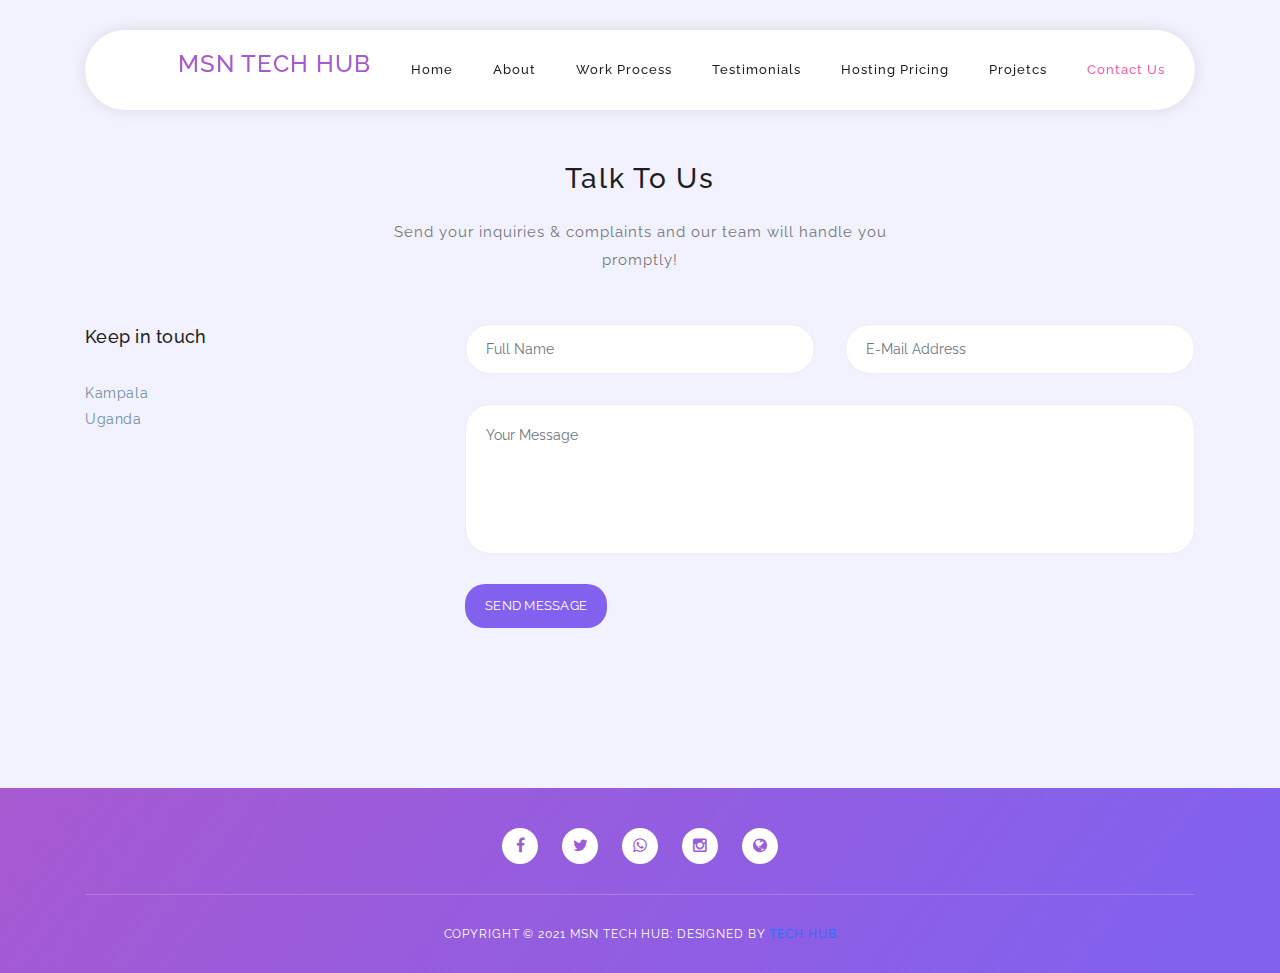
==== index.html @ 66cd4508 "Add files via upload" ====
<!DOCTYPE html>
<html lang="en">

  <head>
    <meta charset="utf-8">
    <meta name="viewport" content="width=device-width, initial-scale=1, shrink-to-fit=no">
    <meta name="description" content="">
    <meta name="author" content="">
    <link href="https://fonts.googleapis.com/css?family=Raleway:100,300,400,500,700,900" rel="stylesheet">

    <title>Contact MSN Tech Hub</title>

    <!-- Additional CSS Files -->
    <link rel="stylesheet" type="text/css" href="assets/css/bootstrap.min.css">
    <link rel="stylesheet" type="text/css" href="assets/css/font-awesome.css">
    <link rel="stylesheet" href="assets/css/templatemo-softy-pinko.css">
    <link rel="stylesheet" href="assets/css/main.css">

    </head>
    
    <body>
    
    <!-- ***** Preloader Start ***** -->
    <div id="preloader">
        <div class="jumper">
            <div></div>
            <div></div>
            <div></div>
        </div>
    </div>  
    <!-- ***** Preloader End ***** -->
    
    
    <!-- ***** Header Area Start ***** -->
    <header class="header-area header-sticky">
        <div class="container">
            <div class="row">
                <div class="col-12">
                    <nav class="main-nav">
                        <!-- ***** Logo Start ***** -->
               
            
                        <!-- ***** Logo End ***** -->
                        <!-- ***** Menu Start ***** -->
                        <ul class="nav">
                      <li> <a href="#"> <h4> <div class="LogoArea">MSN TECH HUB</div></h4></a>   </li>
                            <li><a href="#" >Home</a></li>
                            <li><a href="#">About</a></li>
                            <li><a href="#">Work Process</a></li>
                            <li><a href="#">Testimonials</a></li>
                            <li><a href="#">Hosting Pricing</a></li>
                            <li><a href="#">Projetcs</a></li>
                            <li><a href="#contact-us" class="active">Contact Us</a></li>
                        </ul>
                        <a class='menu-trigger'>
                            <span>Menu</span>
                        </a>
                        <!-- ***** Menu End ***** -->
                    </nav>
                </div>
            </div>
        </div>
    </header>
    <!-- ***** Header Area End ***** -->
<main>
   
    <!-- ***** Contact Us Start ***** -->
    <section class="section colored" id="contact-us">
        <div class="container">
            <!-- ***** Section Title Start ***** -->
            <div class="row">
                <div class="col-lg-12">
                    <div class="center-heading">
                        <h2 class="section-title">Talk To Us</h2>
                    </div>
                </div>
                <div class="offset-lg-3 col-lg-6">
                    <div class="center-text">
                        <p>Send your inquiries & complaints and our team will handle you promptly!</p>
                    </div>
                </div>
            </div>
            <!-- ***** Section Title End ***** -->

            <div class="row">
                <!-- Contact Text Start -->
                <div class="col-lg-4 col-md-6 col-sm-12">
                    <h5 class="margin-bottom-30">Keep in touch</h5>
                    <div class="contact-text">
                        <p>Kampala
                        <br>Uganda</p>
                       
                    </div>
                </div>
                <!--  Contact Text End  -->

                <!-- Contact Form Start  -->
                <div class="col-lg-8 col-md-6 col-sm-12">
                    <div class="contact-form">
                        <form id="contact" action="" method="get">
                          <div class="row">
                            <div class="col-lg-6 col-md-12 col-sm-12">
                              <fieldset>
                                <input name="name" type="text" class="form-control" id="name" placeholder="Full Name" required="">
                              </fieldset>
                            </div>
                            <div class="col-lg-6 col-md-12 col-sm-12">
                              <fieldset>
                                <input name="email" type="email" class="form-control" id="email" placeholder="E-Mail Address" required="">
                              </fieldset>
                            </div>
                            <div class="col-lg-12">
                              <fieldset>
                                <textarea name="message" rows="6" class="form-control" id="message" placeholder="Your Message" required=""></textarea>
                              </fieldset>
                            </div>
                            <div class="col-lg-12">
                              <fieldset>
                                <button type="submit" id="form-submit" class="main-button">Send Message</button>
                              </fieldset>
                            </div>
                          </div>
                        </form>
                    </div>
                </div>
                <!--  Contact Form End  -->
            </div>
        </div>
    </section>
    <!-- Contact Us End-->
</main>
    <!--  Footer Start  -->
    <footer>
        <div class="container">
            <div class="row">
                <div class="col-lg-12 col-md-12 col-sm-12">
                    <ul class="social">
                        <li><a href="#"><i class="fa fa-facebook"></i></a></li>
                        <li><a href="#"><i class="fa fa-twitter"></i></a></li>
                        <li><a href="#"><i class="fa fa-whatsapp"></i></a></li>
                        <li><a href="#"><i class="fa fa-instagram"></i></a></li>
                        <li><a href="#"><i class="fa fa-globe"></i></a></li>
                      
                    </ul>
                </div>
            </div>
            <div class="row">
                <div class="col-lg-12">
                    <p class="copyright">Copyright &copy; 2021 MSN Tech Hub: Designed by <a href="https:techhubhosting.netlify.app">Tech Hub</a></p>
                </div>
            </div>
        </div>
    </footer>
    
    <!-- jQuery -->
    <script src="assets/js/jquery-2.1.0.min.js"></script>

    <!-- Bootstrap -->
    <script src="assets/js/popper.js"></script>
    <script src="assets/js/bootstrap.min.js"></script>

    <!-- Plugins -->
    <script src="assets/js/scrollreveal.min.js"></script>
    <script src="assets/js/waypoints.min.js"></script>
    <script src="assets/js/jquery.counterup.min.js"></script>
    <script src="assets/js/imgfix.min.js"></script> 
    
    <!-- Global Init -->
    <script src="assets/js/custom.js"></script>

  </body>
</html>
---- assets/css/templatemo-softy-pinko.css ----
/*

MSN TechHub



*/
/* ---------------------------------------------
Table of contents
------------------------------------------------
01. font & reset css
02. reset
03. global styles
04. header
05. welcome
06. features
07. team
08. pricing
09. blog
10. contact
11. footer
12. preloader

--------------------------------------------- */
/* 
---------------------------------------------
font & reset css
--------------------------------------------- 
*/
@import url("https://fonts.googleapis.com/css?family=Raleway:100,300,400,500,700,900");
/* 
---------------------------------------------
reset
--------------------------------------------- 
*/
html, body, div, span, applet, object, iframe, h1, h2, h3, h4, h5, h6, p, blockquote, div
pre, a, abbr, acronym, address, big, cite, code, del, dfn, em, font, img, ins, kbd, q,
s, samp, small, strike, strong, sub, sup, tt, var, b, u, i, center, dl, dt, dd, ol, ul, li,
figure, header, nav, section, article, aside, footer, figcaption {
  margin: 0;
  padding: 0;
  border: 0;
  outline: 0;
}

.clearfix:after {
  content: ".";
  display: block;
  clear: both;
  visibility: hidden;
  line-height: 0;
  height: 0;
}

.clearfix {
  display: inline-block;
}

html[xmlns] .clearfix {
  display: block;
}

* html .clearfix {
  height: 1%;
}

ul, li {
  padding: 0;
  margin: 0;
  list-style: none;
}

header, nav, section, article, aside, footer, hgroup {
  display: block;
}

* {
  box-sizing: border-box;
}

html, body {
  font-family: "Raleway", sans-serif;
  font-weight: 400;
  background-color: #fff;
  font-size: 16px;
  -ms-text-size-adjust: 100%;
  -webkit-font-smoothing: antialiased;
  -moz-osx-font-smoothing: grayscale;
}

a {
  text-decoration: none !important;
}

h1, h2, h3, h4, h5, h6 {
  margin-top: 0px;
  margin-bottom: 0px;
}

ul {
  margin-bottom: 0px;
}

/* 
---------------------------------------------
global styles
--------------------------------------------- 
*/
html,
body {
  background: #fff;
  font-family: "Raleway", sans-serif;
}

::selection {
  background: #ff589e;
  color: #fff;
}

::-moz-selection {
  background: #ff589e;
  color: #fff;
}

.section {
  position: relative;
  padding-top: 100px;
  padding-bottom: 80px;
}

.section.colored {
  background: #f2f2fe;
}

.hr {
  bottom: 0px;
  width: 100%;
  height: 1px;
  margin-top: 100px;
  border-bottom: 1px solid #eee;
}

.left-heading.light .section-title {
  color: #ffffff;
}

.left-heading .section-title {
  font-weight: 500;
  font-size: 24px;
  line-height: 42px;
  color: #1e1e1e;
  letter-spacing: 0.25px;
  margin-bottom: 30px;
  position: relative;
}

.center-heading {
  text-align: center;
}

.center-heading .section-title {
  font-weight: 500;
  font-size: 28px;
  color: #1e1e1e;
  letter-spacing: 1.75px;
  line-height: 38px;
  margin-bottom: 20px;
}

.center-heading.colored .section-title {
  color: #ffffff;
}

.center-text {
  text-align: center;
  font-weight: 400;
  font-size: 16px;
  color: #777;
  line-height: 28px;
  letter-spacing: 1px;
  margin-bottom: 50px;
}

.center-text.colored {
  color: #fff;
}

.center-text p {
  font-size: 15px;
  color: #777;
  margin-bottom: 30px;
}

.left-text {
  font-weight: 400;
  font-size: 16px;
  color: #777;
  line-height: 28px;
  letter-spacing: 1px;
}

.left-text.light {
  color: #fff;
}

.left-text p {
  margin-bottom: 30px;
}

.left-text p.dark {
  color: #3B566E;
}

.padding-bottom-top-60 {
  padding-top: 60px !important;
  padding-bottom: 60px !important;
}

.padding-bottom-80 {
  padding-bottom: 80px !important;
}

.padding-bottom-100 {
  padding-bottom: 100px !important;
}

.border-bottom {
  border-bottom: 1px solid #eee !important;
}

.mbottom-30 {
  margin-bottom: 30px !important;
}

.align-self-center {
  -ms-flex-item-align: center !important;
  align-self: center !important;
}

.align-self-bottom {
  -ms-flex-item-align: flex-end !important;
  align-self: flex-end !important;
}

.padding-bottom-0 {
  padding-bottom: 0px !important;
}

.padding-top-0 {
  padding-top: 0px !important;
}

.padding-top-80 {
  padding-top: 80px !important;
}

.padding-top-70 {
  padding-top: 70px !important;
}

.padding-top-20 {
  padding-top: 20px !important;
}

.margin-bottom-0 {
  margin-bottom: 0px !important;
}

.margin-bottom-30 {
  margin-bottom: 30px !important;
}

.margin-top-30 {
  margin-top: 30px !important;
}

.margin-top-15 {
  margin-top: 15px !important;
}

.margin-bottom-45 {
  margin-bottom: 45px !important;
}

.margin-bottom-20 {
  margin-bottom: 20px !important;
}

.margin-bottom-60 {
  margin-bottom: 60px !important;
}

.margin-bottom-100 {
  margin-bottom: 100px !important;
}

@media (max-width: 991px) {
  html, body {
    overflow-x: hidden;
  }
  .mobile-top-fix {
    margin-top: 30px;
    margin-bottom: 0px;
  }
  .mobile-bottom-fix {
    margin-bottom: 30px;
  }
  .mobile-bottom-fix-big {
    margin-bottom: 60px;
  }
}

a.main-button-slider {
  font-size: 13px;
  border-radius: 20px;
  padding: 12px 20px;
  background-color: #ff589e;
  text-transform: uppercase;
  color: #fff;
  letter-spacing: 0.25px;
  -webkit-transition: all 0.3s ease 0s;
  -moz-transition: all 0.3s ease 0s;
  -o-transition: all 0.3s ease 0s;
  transition: all 0.3s ease 0s;
}

a.main-button-slider:hover {
  background-color: #8261ee;
}

a.main-button {
  font-size: 13px;
  border-radius: 20px;
  padding: 12px 20px;
  background-color: #8261ee;
  text-transform: uppercase;
  color: #fff;
  letter-spacing: 0.25px;
  -webkit-transition: all 0.3s ease 0s;
  -moz-transition: all 0.3s ease 0s;
  -o-transition: all 0.3s ease 0s;
  transition: all 0.3s ease 0s;
}

a.main-button:hover {
  background-color: #ff589e;
}

button.main-button {
  outline: none;
  border: none;
  cursor: pointer;
  font-size: 13px;
  border-radius: 20px;
  padding: 12px 20px;
  background-color: #8261ee;
  text-transform: uppercase;
  color: #fff;
  letter-spacing: 0.25px;
  -webkit-transition: all 0.3s ease 0s;
  -moz-transition: all 0.3s ease 0s;
  -o-transition: all 0.3s ease 0s;
  transition: all 0.3s ease 0s;
}

button.main-button:hover {
  background-color: #ff589e;
}


/* 
---------------------------------------------
header
--------------------------------------------- 
*/
.header-area {
  position: fixed;
  top: 30px;
  left: 0px;
  right: 0px;
  z-index: 100;
  height: 100px;
  -webkit-transition: all 0.3s ease 0s;
  -moz-transition: all 0.3s ease 0s;
  -o-transition: all 0.3s ease 0s;
  transition: all 0.3s ease 0s;
}

.header-area .main-nav {
  box-shadow: 0px 0px 15px rgba(0,0,0,0.1);
  border-radius: 40px;
  min-height: 80px;
  background: #fff;
}

.header-area .main-nav .logo {
  float: left;
  margin-top: 37px;
  -webkit-transition: all 0.3s ease 0s;
  -moz-transition: all 0.3s ease 0s;
  -o-transition: all 0.3s ease 0s;
  transition: all 0.3s ease 0s;
  margin-left: 30px;
}

.header-area .main-nav .logo img {
  -webkit-transition: all 0.3s ease 0s;
  -moz-transition: all 0.3s ease 0s;
  -o-transition: all 0.3s ease 0s;
  transition: all 0.3s ease 0s;
}

.header-area .main-nav .nav {
  float: right;
  margin-top: 27px;
  margin-left: 0px;
  margin-right: 30px;
  -webkit-transition: all 0.3s ease 0s;
  -moz-transition: all 0.3s ease 0s;
  -o-transition: all 0.3s ease 0s;
  transition: all 0.3s ease 0s;
  position: relative;
  z-index: 999;
}

.header-area .main-nav .nav li {
  padding-left: 20px;
  padding-right: 20px;
}

.header-area .main-nav .nav li:last-child {
  padding-right: 0px;
}

.header-area .main-nav .nav li a {
  display: block;
  font-weight: 500;
  font-size: 13px;
  color: #fff;
  -webkit-transition: all 0.3s ease 0s;
  -moz-transition: all 0.3s ease 0s;
  -o-transition: all 0.3s ease 0s;
  transition: all 0.3s ease 0s;
  height: 40px;
  line-height: 40px;
  border: transparent;
  letter-spacing: 1px;
}

.header-area .main-nav .nav li a:hover {
  color: #ff589e;
}

.header-area .main-nav .menu-trigger {
  cursor: pointer;
  display: block;
  position: absolute;
  top: 23px;
  width: 32px;
  height: 40px;
  text-indent: -9999em;
  z-index: 99;
  right: 40px;
  display: none;
}

.header-area .main-nav .menu-trigger span,
.header-area .main-nav .menu-trigger span:before,
.header-area .main-nav .menu-trigger span:after {
  -moz-transition: all 0.4s;
  -o-transition: all 0.4s;
  -webkit-transition: all 0.4s;
  transition: all 0.4s;
  background-color: #3B566E;
  display: block;
  position: absolute;
  width: 30px;
  height: 2px;
  left: 0;
}

.header-area .main-nav .menu-trigger span:before,
.header-area .main-nav .menu-trigger span:after {
  -moz-transition: all 0.4s;
  -o-transition: all 0.4s;
  -webkit-transition: all 0.4s;
  transition: all 0.4s;
  background-color: #3B566E;
  display: block;
  position: absolute;
  width: 30px;
  height: 2px;
  left: 0;
  width: 75%;
}

.header-area .main-nav .menu-trigger span:before,
.header-area .main-nav .menu-trigger span:after {
  content: "";
}

.header-area .main-nav .menu-trigger span {
  top: 16px;
}

.header-area .main-nav .menu-trigger span:before {
  -moz-transform-origin: 33% 100%;
  -ms-transform-origin: 33% 100%;
  -webkit-transform-origin: 33% 100%;
  transform-origin: 33% 100%;
  top: -10px;
  z-index: 10;
}

.header-area .main-nav .menu-trigger span:after {
  -moz-transform-origin: 33% 0;
  -ms-transform-origin: 33% 0;
  -webkit-transform-origin: 33% 0;
  transform-origin: 33% 0;
  top: 10px;
}

.header-area .main-nav .menu-trigger.active span,
.header-area .main-nav .menu-trigger.active span:before,
.header-area .main-nav .menu-trigger.active span:after {
  background-color: transparent;
  width: 100%;
}

.header-area .main-nav .menu-trigger.active span:before {
  -moz-transform: translateY(6px) translateX(1px) rotate(45deg);
  -ms-transform: translateY(6px) translateX(1px) rotate(45deg);
  -webkit-transform: translateY(6px) translateX(1px) rotate(45deg);
  transform: translateY(6px) translateX(1px) rotate(45deg);
  background-color: #3B566E;
}

.header-area .main-nav .menu-trigger.active span:after {
  -moz-transform: translateY(-6px) translateX(1px) rotate(-45deg);
  -ms-transform: translateY(-6px) translateX(1px) rotate(-45deg);
  -webkit-transform: translateY(-6px) translateX(1px) rotate(-45deg);
  transform: translateY(-6px) translateX(1px) rotate(-45deg);
  background-color: #3B566E;
}

.header-area.header-sticky {
  min-height: 80px;
}

.header-area.header-sticky .logo {
  margin-top: 25px;
}

.header-area.header-sticky .nav {
  margin-top: 20px !important;
}

.header-area.header-sticky .nav li a {
  color: #1e1e1e;
}

.header-area.header-sticky .nav li a.active {
  color: #ff589e;
}

@media (max-width: 1200px) {
  .header-area .main-nav .nav li {
    padding-left: 12px;
    padding-right: 12px;
  }
  .header-area .main-nav:before {
    display: none;
  }
}

@media (max-width: 991px) {
  .header-area {
    padding: 0px 15px;
    height: 80px;
    box-shadow: none;
    text-align: center;
  }
  .header-area .container {
    padding: 0px;
  }
  .header-area .logo {
    margin-top: 27px !important;
    margin-left: 30px;
  }
  .header-area .menu-trigger {
    display: block !important;
  }
  .header-area .main-nav {
    overflow: hidden;
  }
  .header-area .main-nav .nav {
    float: none;
    width: 100%;
    margin-top: 80px !important;
    display: none;
    -webkit-transition: all 0s ease 0s;
    -moz-transition: all 0s ease 0s;
    -o-transition: all 0s ease 0s;
    transition: all 0s ease 0s;
    margin-left: 0px;
  }
  .header-area .main-nav .nav li:first-child {
    border-top: 1px solid #eee;
  }
  .header-area .main-nav .nav li {
    width: 100%;
    background: #fff;
    border-bottom: 1px solid #eee;
    padding-left: 0px !important;
    padding-right: 0px !important;
  }
  .header-area .main-nav .nav li a {
    height: 50px !important;
    line-height: 50px !important;
    padding: 0px !important;
    border: none !important;
    background: #fff !important;
    color: #3B566E !important;
  }
  .header-area .main-nav .nav li a:hover {
    background: #eee !important;
  }
}

@media (min-width: 992px) {
  .header-area .main-nav .nav {
    display: flex !important;
  }
}

/* 
---------------------------------------------
welcome
--------------------------------------------- 
*/
.welcome-area {
  overflow: hidden;
  position: relative;
  display: flex;
  align-items: center;
  justify-content: center;
  background-image: url(../images/banner-bg.png);
  background-repeat: no-repeat;
  background-position: center center;
  background-size: cover; 
  height: 100vh;
}

.welcome-area .header-text {
  position: absolute;
  top: 50%;
  transform: translateY(-55%);
  text-align: center;
  width: 100%;
}

.welcome-area .header-text h1 {
  font-weight: 500;
  font-size: 36px;
  line-height: 54px;
  letter-spacing: 1.4px;
  margin-bottom: 30px;
  color: #fff;
}

.welcome-area .header-text p {
  font-weight: 400;
  font-size: 15px;
  color: #fff;
  line-height: 28px;
  letter-spacing: 0.25px;
  margin-bottom: 40px;
  position: relative;
}

@media (max-width: 991px) {
  .welcome-area .header-text {
    top: 65% !important;
    transform: perspective(1px) translateY(-60%) !important;
    text-align: center;
  }
  .welcome-area .header-text h1 {
    text-align: center;
    color: #fff;
    margin-bottom: 15px;
  }
  .welcome-area .header-text h1 span {
    color: #fff;
  }
  .welcome-area .header-text p {
    text-align: center;
    color: #fff;
    margin-bottom: 20px;
  }
}

@media (max-width: 820px) {
  .welcome-area .header-text {
    top: 65% !important;
    transform: perspective(1px) translateY(-60%) !important;
  }
   .welcome-area .header-text h1 {
    font-size: 22px;
    line-height: 30px;
    margin-bottom: 15px;
  }
  .welcome-area .header-text p {
    margin-bottom: 20px;
  }
}

@media (max-width: 765px) {
  .welcome-area {
    margin-bottom: 100px;
  }
  .welcome-area .header-text {
    top: 50% !important;
    transform: perspective(1px) translateY(-50%) !important;
    text-align: center;
  }
  .welcome-area .header-text .buttons {
    display: none;
  }
  .welcome-area .header-text h1 {
    font-weight: 600;
    font-size: 24px !important;
    line-height: 30px !important;
    margin-bottom: 30px !important;
  }
  .welcome-area .header-text h1 span {
    color: #fff;
  }
  .welcome-area .header-text p {
    text-align: center;
    color: #fff;
    font-size: 14px;
    line-height: 22px;
    margin-bottom: 40px;
  }
}


/* 
---------------------------------------------
features
--------------------------------------------- 
*/
.features-small-item {
  cursor: pointer;
  display: block;
  background: #FFFFFF;
  box-shadow: 0 2px 48px 0 rgba(0, 0, 0, 0.10);
  -webkit-border-radius: 20px;
  -moz-border-radius: 20px;
  border-radius: 20px;
  padding: 30px;
  text-align: center;
  -webkit-transition: all 0.3s ease 0s;
  -moz-transition: all 0.3s ease 0s;
  -o-transition: all 0.3s ease 0s;
  transition: all 0.3s ease 0s;
  position: relative;
  margin-bottom: 30px;
}

.features-small-item:hover .icon {
  background-color: #ff589e;
}

.features-small-item .icon {
  -webkit-transition: all 0.3s ease 0s;
  -moz-transition: all 0.3s ease 0s;
  -o-transition: all 0.3s ease 0s;
  transition: all 0.3s ease 0s;
  width: 90px;
  height: 90px;
  line-height: 90px;
  margin: auto;
  position: relative;
  margin-bottom: 30px;
  background: #8261ee;
  -webkit-border-radius: 50%;
  -moz-border-radius: 50%;
  border-radius: 50%;
}

.features-small-item .icon i {
  font-size: 18px;
  color: #fff;
}

.features-small-item .features-title {
  font-weight: 500;
  font-size: 18px;
  color: #1e1e1e;
  letter-spacing: 0.7px;
  margin-bottom: 15px;
  position: relative;
  z-index: 2;
}

.features-small-item p {
  font-weight: 400;
  font-size: 13px;
  color: #777;
  letter-spacing: 0.5px;
  line-height: 25px;
  position: relative;
  z-index: 2;
}

.features-small-item a {
  float: right;
  position: relative;
  z-index: 2;
}

.home-feature {
  padding-bottom: 0px;
  padding-top: 30px;
  margin-top: -220px;
  z-index: 9;
}

@media (max-width: 991px) {
  .home-feature {
    padding-bottom: 0px;
    padding-top: 0px;
    margin-top: 0px;
  }
}

/* 
---------------------------------------------
parallax & home seperator
--------------------------------------------- 
*/
.mini {
  min-height: 215px;
  overflow: hidden;
  position: relative;
  padding-top: 90px;
  padding-bottom: 90px;
}

.mini:before {
  content: '';
  position: absolute;
  width: 140%;
  height: 140%;
  opacity: .95;
  background-repeat: no-repeat;
  background-size: cover;
  background-position: center center;
  background-image: url(../images/work-process-bg.png);
  z-index: 2;
  top: -20%;
  left: -20%;
}

.mini .mini-content {
  position: relative;
  z-index: 3;
}

.mini .mini-content .info {
  text-align: center;
  color: #fff;
  padding-top: 20px;
  padding-bottom: 20px;
}

.mini .mini-content .info small {
  display: block;
  font-weight: 400;
  font-size: 13px;
  margin-bottom: 5px;
}

.mini .mini-content .info strong {
  font-weight: 700;
  font-size: 17px;
  margin-bottom: 40px;
  display: block;
}

.mini .mini-content .info h1 {
  color: #fff;
  font-weight: 500;
  font-size: 28px;
  letter-spacing: 0.25px;
  margin-bottom: 30px;
}

.mini .mini-content .info p {
  letter-spacing: 1px;
  margin-bottom: 40px;
  color: #fff;
  letter-spacing: 0.25px;
  line-height: 26px;
  font-weight: 400;
  font-size: 15px;
}

.mini .mini-content .info p span {
  text-decoration: underline;
}

.mini .mini-content .mini-box {
  display: block;
  background: #fff;
  padding: 20px;
  border-radius: 20px;
  box-shadow: 0 2px 48px 0 rgba(0, 0, 0, 0.08);
  margin-bottom: 30px;
  position: relative;
  -webkit-transition: all 0.3s ease 0s;
  -moz-transition: all 0.3s ease 0s;
  -o-transition: all 0.3s ease 0s;
  transition: all 0.3s ease 0s;
  text-align: center;
}

.mini .mini-content .mini-box:hover {
  margin-top: -10px;
}

.mini .mini-content .mini-box:before {
  content: '';
  position: absolute;
  z-index: -1;
  background: #fff;
  width: 100%;
  opacity: .15;
  height: 100%;
  bottom: -10px;
  left: 0px;
  right: -20px;
  margin: auto;
  border-radius: 20px;
}

.mini .mini-content .mini-box i {
  display: block;
  font-size: 20px;
  margin-bottom: 15px;
}

.mini .mini-content .mini-box span {
  display: block;
  font-weight: 400;
  font-size: 14px;
  color: #777;
  letter-spacing: .75px;
}

.mini .mini-content .mini-box strong {
  display: block;
  font-weight: 400;
  font-size: 17px;
  color: #1e1e1e;
  letter-spacing: 0.25px;
  margin-bottom: 5px;
  margin-top: 20px;
}

.counter {
  overflow: hidden;
  position: relative;
}

.counter:before {
  content: '';
  position: absolute;
  width: 140%;
  height: 140%;
  opacity: .90;
  background-image: url(../images/fun-facts-bg.png);
  background-repeat: no-repeat;
  background-size: cover;
  background-position: center center;
  z-index: 2;
  top: -20%;
  left: -20%;
}

.counter .content {
  position: relative;
  z-index: 3;
  width: 100%;
}

.counter .content .count-item {
  height: 340px;
  position: relative;
  float: left;
  width: 100%;
}

.counter .content .count-item.decoration-bottom {
  position: relative;
}

.counter .content .count-item.decoration-bottom:after {
  content: '';
  position: absolute;
  width: 70%;
  height: 32px;
  top: 160px;
  left: 70%;
  background: url(../images/circle-dec.png) center center no-repeat;
  -webkit-transition: all 0.3s ease 0s;
  -moz-transition: all 0.3s ease 0s;
  -o-transition: all 0.3s ease 0s;
  transition: all 0.3s ease 0s;
}

.counter .content .count-item.decoration-top {
  position: relative;
}

.counter .content .count-item.decoration-top:after {
  content: '';
  position: absolute;
  width: 70%;
  height: 32px;
  top: 140px;
  left: 70%;
  background: url(../images/circle-dec.png) center center no-repeat;
  -webkit-transition: all 0.3s ease 0s;
  -moz-transition: all 0.3s ease 0s;
  -o-transition: all 0.3s ease 0s;
  transition: all 0.3s ease 0s;
}

.counter .content .count-item:hover strong {
  margin-top: 110px;
}

.counter .content .count-item strong {
  display: block;
  text-align: center;
  font-weight: 600;
  font-size: 36px;
  letter-spacing: 0.25px;
  margin-bottom: 10px;
  color: #fff;
  margin-top: 120px;
  -webkit-transition: all 0.3s ease 0s;
  -moz-transition: all 0.3s ease 0s;
  -o-transition: all 0.3s ease 0s;
  transition: all 0.3s ease 0s;
}

.counter .content .count-item span {
  display: block;
  text-align: center;
  color: #fff;
  font-weight: 500;
  font-size: 17px;
  letter-spacing: 0.25px;
}

@media (max-width: 991px) {
  .parallax {
    padding-top: 60px;
    padding-bottom: 60px;
    min-height: auto;
  }
  .parallax .content {
    position: relative !important;
    top: 0% !important;
    transform: perspective(1px) translateY(0%) !important;
  }
  .counter {
    padding-top: 60px;
    padding-bottom: 60px;
  }
  .counter .content {
    position: relative !important;
    top: 0% !important;
    transform: perspective(1px) translateY(0%) !important;
  }
  .counter .content .count-item {
    height: auto;
    padding-top: 20px;
    padding-bottom: 20px;
  }
  .counter .content .count-item:hover strong {
    margin-top: 0px;
  }
  .counter .content .count-item:before {
    display: none;
  }
  .counter .content .count-item:after {
    display: none;
  }
  .counter .content .count-item strong {
    margin-top: 0px;
  }
}

/* 
---------------------------------------------
team
--------------------------------------------- 
*/
.team-item {
  background: #fff;
  box-shadow: 0 2px 48px 0 rgba(0, 0, 0, 0.10);
  border-radius: 20px;
  position: relative;
  margin-bottom: 30px;
  padding-bottom: 25px;
}

.team-item:hover .team-content .team-info {
  margin-left: 30px;
}

.team-item i {
  display: block;
  margin-left: 25px;
  margin-top: 25px;
  font-size: 30px;
  color: #4E47DE;
  text-align: center;
}

.team-item .user-image {
  width: 60px;
  height: 60px;
  overflow: hidden;
  -webkit-border-radius: 100px;
  -moz-border-radius: 100px;
  border-radius: 100px;
  -webkit-transition: all 0.3s ease 0s;
  -moz-transition: all 0.3s ease 0s;
  -o-transition: all 0.3s ease 0s;
  transition: all 0.3s ease 0s;
  margin-left: 25px;
  float: left;
}

.team-item .team-content {
  text-align: left;
  overflow: hidden;
}

.team-item .team-content .team-info {
  float: left;
  margin-left: 20px;
  margin-top: 8px;
  -webkit-transition: all 0.3s ease 0s;
  -moz-transition: all 0.3s ease 0s;
  -o-transition: all 0.3s ease 0s;
  transition: all 0.3s ease 0s;
}

.team-item .team-content .team-info .user-name {
  display: block;
  font-weight: 400;
  font-size: 17px;
  color: #1e1e1e;
  letter-spacing: 0.25px;
  margin-bottom: 5px;
}

.team-item .team-content .team-info span {
  display: block;
  font-weight: 400;
  font-size: 15px;
  color: #ff589e;
  letter-spacing: 0.25px;
}

.team-item .team-content p {
  margin-top: 25px;
  padding-left: 25px;
  padding-right: 25px;
  margin-bottom: 25px;
  font-weight: 400;
  font-size: 15px;
  color: #777;
  letter-spacing: 0.6px;
  line-height: 26px;
}

/* 
---------------------------------------------
pricing
--------------------------------------------- 
*/
.pricing-item {
  background: #FFFFFF;
  box-shadow: 0 2px 48px 0 rgba(0, 0, 0, 0.1);
  border-radius: 20px;
  margin-bottom: 30px;
  margin-top: 20px;
  padding: 30px 0px 40px 0px;
}

.pricing-item.active .pricing-header {
  position: relative;
}

.pricing-item.active .pricing-header .pricing-title {
  color: #1e1e1e;
}

.pricing-item.active .pricing-body .price-wrapper {
  background-color: #ff589e;
}

.pricing-item.active .pricing-body .price-wrapper .currency {
  color: #fff;
}

.pricing-item.active .pricing-body .price-wrapper .price {
  color: #fff;
}

.pricing-item.active .pricing-body .price-wrapper .period {
  color: #fff;
}

.pricing-item .pricing-header {
  text-align: center;
  display: block;
  position: relative;
  padding-bottom: 10px;
}

.pricing-item .pricing-header .pricing-title {
  font-weight: 500;
  font-size: 17px;
  letter-spacing: 0.25px;
  color: #1e1e1e;
  width: 180px;
  height: 40px;
  line-height: 40px;
  left: 0px;
  right: 0px;
  margin: auto;
}

.pricing-item .pricing-body {
  margin-bottom: 40px;
}

.pricing-item .pricing-body .price-wrapper {
  text-align: center;
  padding-top: 20px;
  padding-bottom: 13px;
  background: #8261ee;
  width: 80%;
  margin: auto;
  margin-bottom: 40px;
  margin-top: 5px;
  border-radius: 20px;
}

.pricing-item .pricing-body .price-wrapper .currency {
  height: 47px;
  font-weight: 500;
  font-size: 32px;
  color: #fff;
  position: relative;
  top: -1px;
}

.pricing-item .pricing-body .price-wrapper .price {
  font-weight: 500;
  font-size: 28px;
  color: #fff;
}

.pricing-item .pricing-body .price-wrapper .period {
  font-weight: 400;
  font-size: 14px;
  color: #fff;
  display: block;
  letter-spacing: 0.88px;
}

.pricing-item .pricing-body .list li {
  text-align: center;
  margin-bottom: 12px;
  font-weight: 400;
  font-size: 13px;
  color: #7a7a7a;
  letter-spacing: 0.25px;
  text-decoration: line-through;
}

.pricing-item .pricing-body .list li.active {
  color: #7a7a7a;
  text-decoration: none;
}

.pricing-item .pricing-footer {
  text-align: center;
  margin-top: 50px;
}

/* 
---------------------------------------------
blog
--------------------------------------------- 
*/
.blog-post-thumb {
  text-align: center;
  margin-bottom: 30px;
}

.blog-post-thumb.big .img {
  height: 400px;
}

.blog-post-thumb .img {
  overflow: hidden;
  border-radius: 20px;
  position: relative;
  height: 200px;
}

.blog-post-thumb .blog-content {
  margin-top: -30px;
  padding-top: 50px;
}

.blog-post-thumb h3 {
  margin-bottom: 20px !important;
}

.blog-post-thumb h3 a {
  font-weight: 500;
  font-size: 18px;
  color: #1e1e1e;
  letter-spacing: 0.25px;
  line-height: 26px;
  -webkit-transition: all 0.3s ease 0s;
  -moz-transition: all 0.3s ease 0s;
  -o-transition: all 0.3s ease 0s;
  transition: all 0.3s ease 0s;
}

.blog-post-thumb h3 a:hover {
  color: #ff589e;
}

.blog-post-thumb .text {
  font-weight: 400;
  font-size: 13px;
  color: #777;
  letter-spacing: 0.26px;
  line-height: 26px;
  margin-bottom: 15px;
}

.blog-post-thumb .post-footer span {
  float: left;
  height: 30px;
  line-height: 30px;
  font-weight: 300;
  font-size: 14px;
  color: #777;
  padding-left: 30px;
}

.blog-post-thumb a.main-button  {
  margin-top: 10px;
  display: inline-block;
}

.blog-list .blog-post-thumb {
  text-align: left;
}


/* 
---------------------------------------------
contact
--------------------------------------------- 
*/

#contact-us {
  padding: 160px 0px;
}

#contact-us h5 {
  font-weight: 500;
  font-size: 18px;
  color: #1e1e1e;
  letter-spacing: 0.25px;
  line-height: 26px;
}

.contact-text {
  font-weight: 400;
  font-size: 14px;
  color: #6F8BA4;
  letter-spacing: 0.6px;
  line-height: 26px;
}

.contact-text p {
  margin-bottom: 28px;
}

.contact-form input,
.contact-form textarea {
  color: #777;
  font-size: 14px;
  border: 1px solid #eee;
  width: 100%;
  height: 50px;
  outline: none;
  padding-left: 20px;
  padding-right: 20px;
  border-radius: 25px;
  -webkit-appearance: none;
  -moz-appearance: none;
  appearance: none;
  margin-bottom: 30px;
}

.contact-form textarea {
  height: 150px;
  resize: none;
  padding: 20px;
}

/* 
---------------------------------------------
footer
--------------------------------------------- 
*/
footer {
  background-image: linear-gradient(127deg, #a759d1 0%, #8261ee 91%);
  padding-top: 30px;
}

footer .social {
  overflow: hidden;
  margin-top: 10px;
  text-align: center;
}

footer .social li {
  margin: 0px 10px;
  display: inline-block;
}

footer .social li a {
  color: #9d5bd9;
   text-align: center;
  background-color: #fff;
  width: 36px;
  height: 36px;
  line-height: 36px;
  border-radius: 50%;
  display: inline-block;
  font-size: 16px;
  -webkit-transition: all 0.3s ease 0s;
  -moz-transition: all 0.3s ease 0s;
  -o-transition: all 0.3s ease 0s;
  transition: all 0.3s ease 0s;
}

footer .social li a:hover {
  background-color: #ff589e;
  color: #fff;
}

footer .copyright {
  text-align: center;
  border-top: 1px solid rgba(250,250,250,0.2);
  margin-top: 30px;
  padding-top: 30px;
  padding-bottom: 30px;
  font-weight: 400;
  font-size: 12px;
  color: #fff;
  letter-spacing: 0.88px;
  text-transform: uppercase;
}

@media (max-width: 991px) {
  footer .text {
    margin-bottom: 30px;
  }
  footer h5 {
    margin-bottom: 15px;
  }
  footer .footer-nav {
    margin-bottom: 30px;
  }
}

/* 
---------------------------------------------
preloader
--------------------------------------------- 
*/
#preloader {
  overflow: hidden;
  background-image: linear-gradient(135deg, #a759d1 0%, #8261ee 100%);
  left: 0;
  right: 0;
  top: 0;
  bottom: 0;
  position: fixed;
  z-index: 9999;
  color: #fff;
}

#preloader .jumper {
  left: 0;
  top: 0;
  right: 0;
  bottom: 0;
  display: block;
  position: absolute;
  margin: auto;
  width: 50px;
  height: 50px;
}

#preloader .jumper > div {
  background-color: #fff;
  width: 10px;
  height: 10px;
  border-radius: 100%;
  -webkit-animation-fill-mode: both;
  animation-fill-mode: both;
  position: absolute;
  opacity: 0;
  width: 50px;
  height: 50px;
  -webkit-animation: jumper 1s 0s linear infinite;
  animation: jumper 1s 0s linear infinite;
}

#preloader .jumper > div:nth-child(2) {
  -webkit-animation-delay: 0.33333s;
  animation-delay: 0.33333s;
}

#preloader .jumper > div:nth-child(3) {
  -webkit-animation-delay: 0.66666s;
  animation-delay: 0.66666s;
}

@-webkit-keyframes jumper {
  0% {
    opacity: 0;
    -webkit-transform: scale(0);
    transform: scale(0);
  }
  5% {
    opacity: 1;
  }
  100% {
    -webkit-transform: scale(1);
    transform: scale(1);
    opacity: 0;
  }
}

@keyframes jumper {
  0% {
    opacity: 0;
    -webkit-transform: scale(0);
    transform: scale(0);
  }
  5% {
    opacity: 1;
  }
  100% {
    opacity: 0;
  }
}
---- assets/css/main.css ----
.LogoArea{
    color: #a759d1;
}
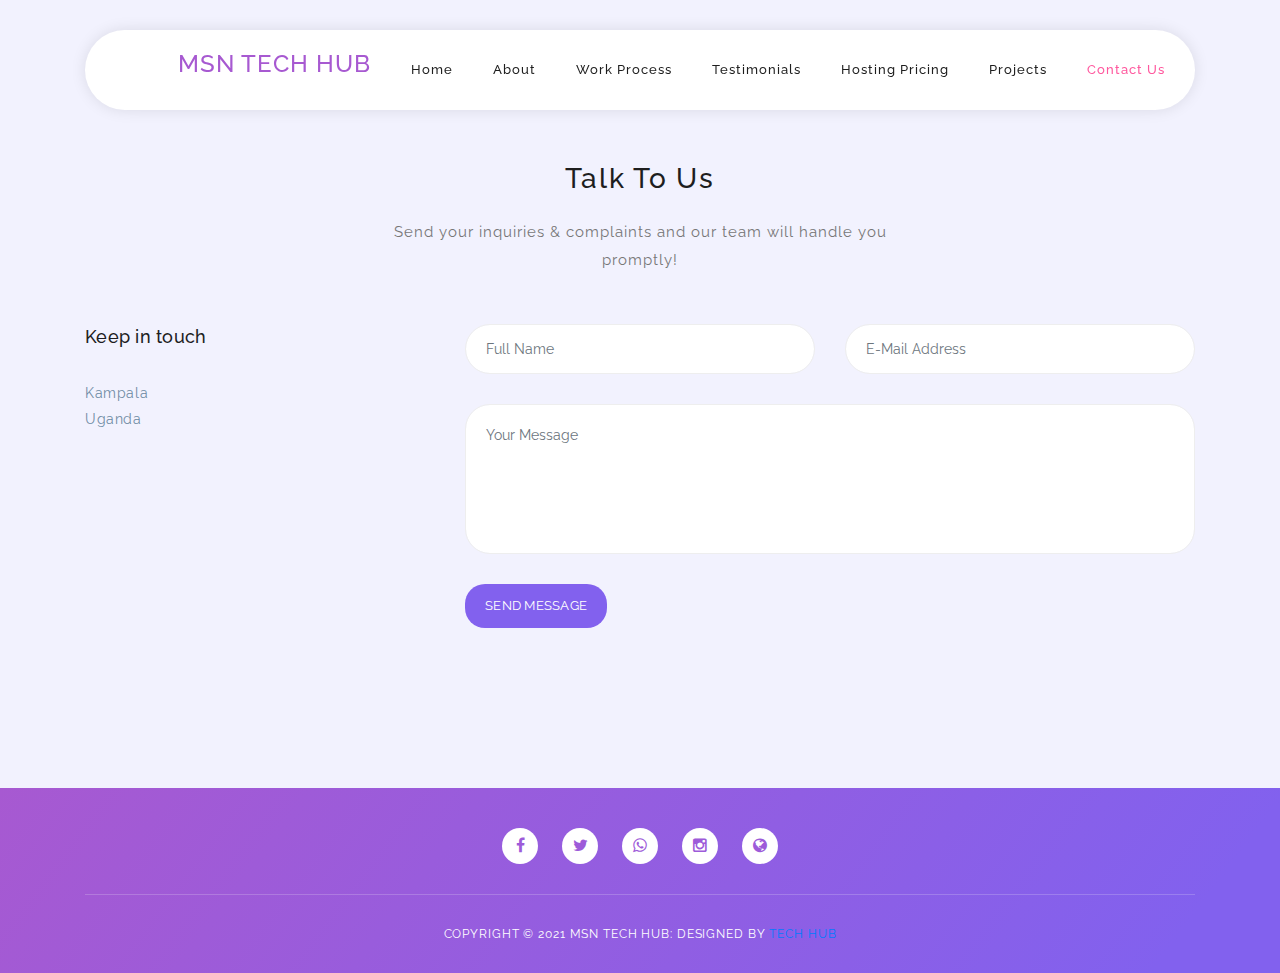
==== commit 5d0c8e22: "Update index.html" ====
--- a/index.html
+++ b/index.html
@@ -49,7 +49,7 @@
                             <li><a href="#">Work Process</a></li>
                             <li><a href="#">Testimonials</a></li>
                             <li><a href="#">Hosting Pricing</a></li>
-                            <li><a href="#">Projetcs</a></li>
+                            <li><a href="#">Projects</a></li>
                             <li><a href="#contact-us" class="active">Contact Us</a></li>
                         </ul>
                         <a class='menu-trigger'>
@@ -169,4 +169,4 @@
     <script src="assets/js/custom.js"></script>
 
   </body>
-</html>+</html>
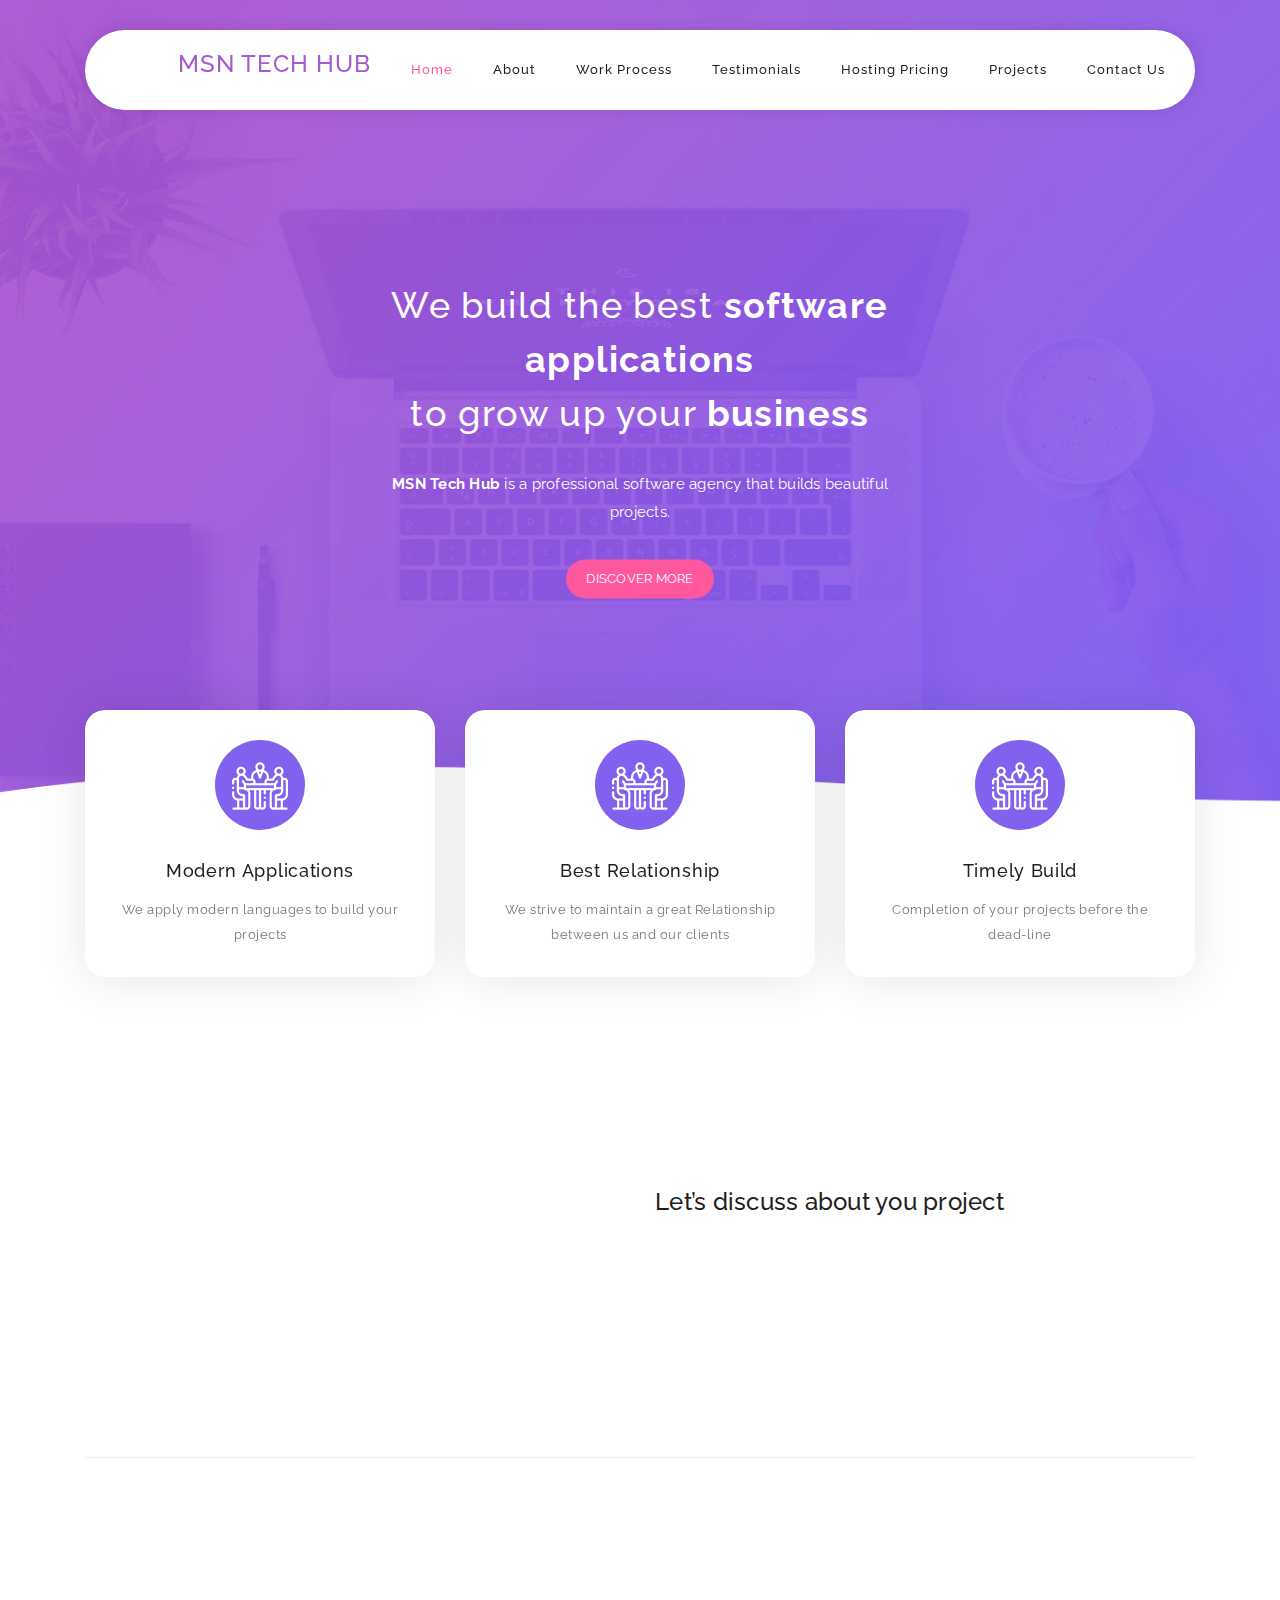
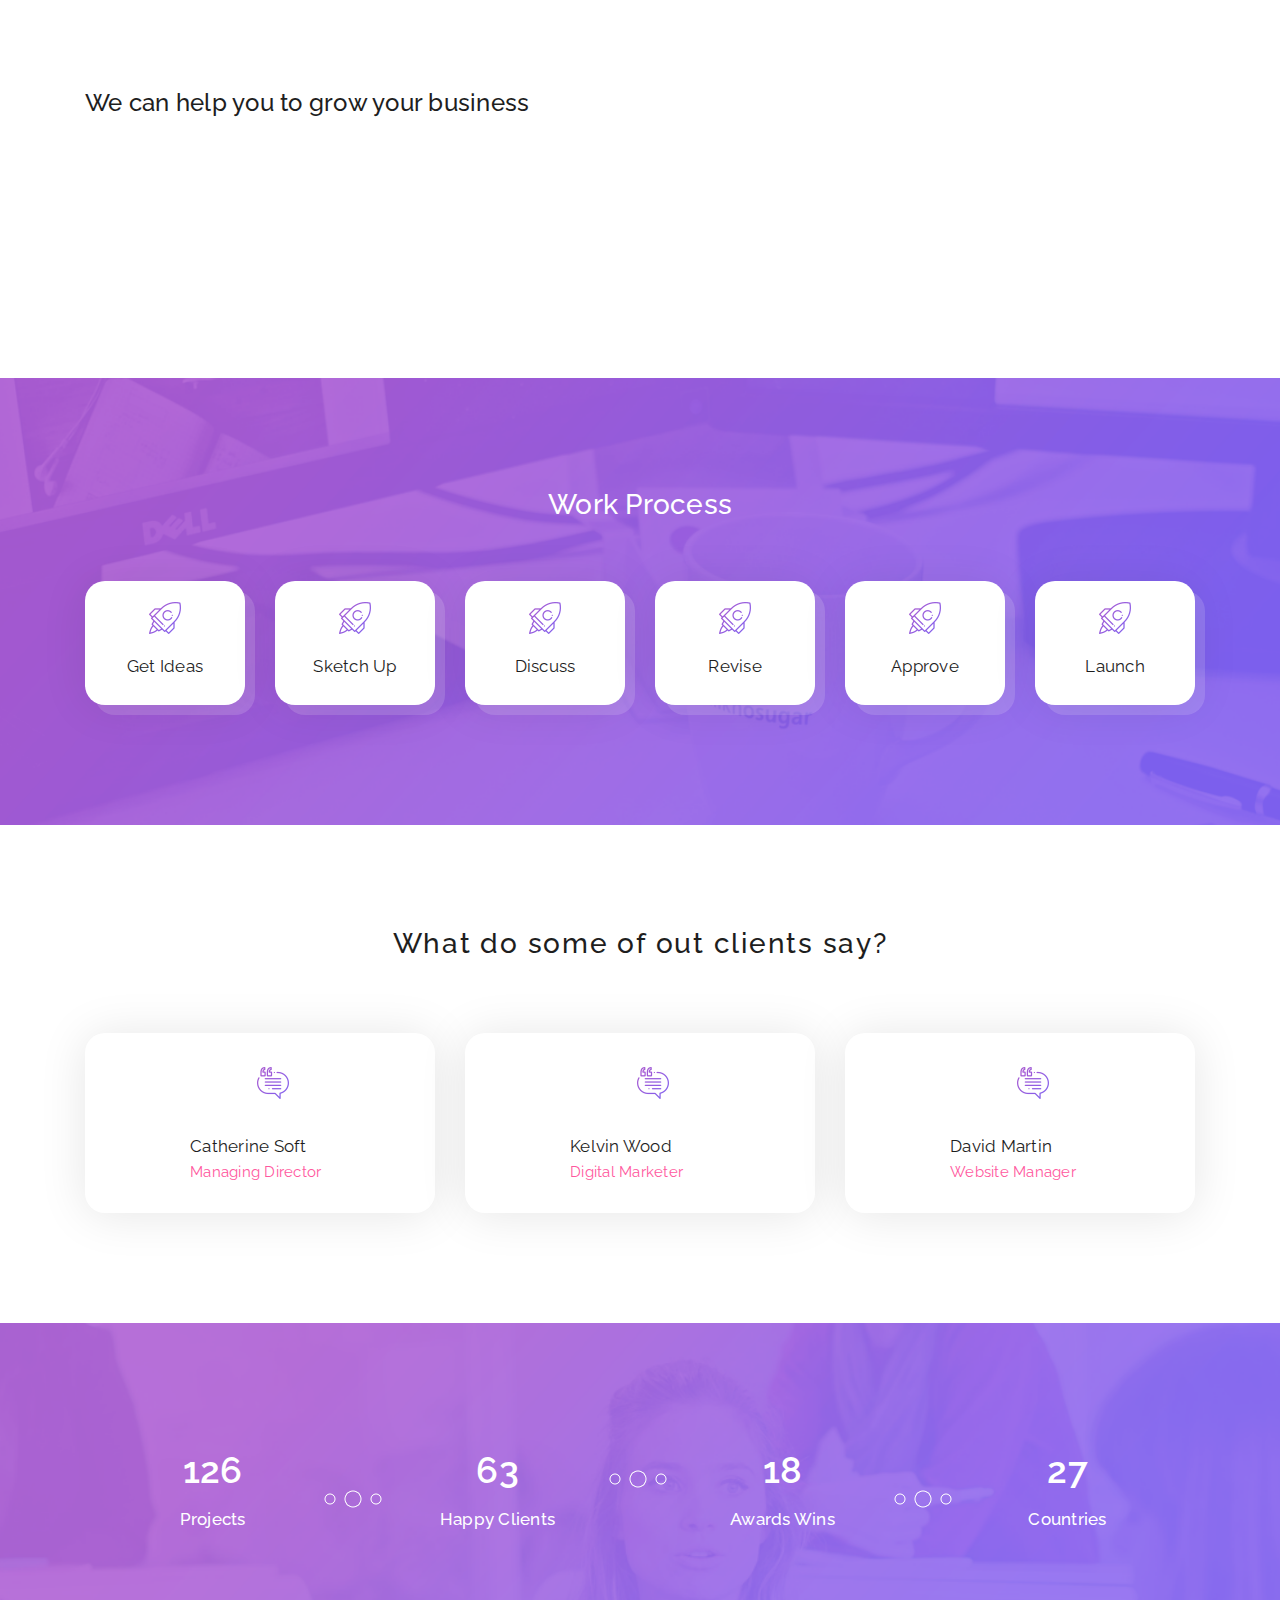
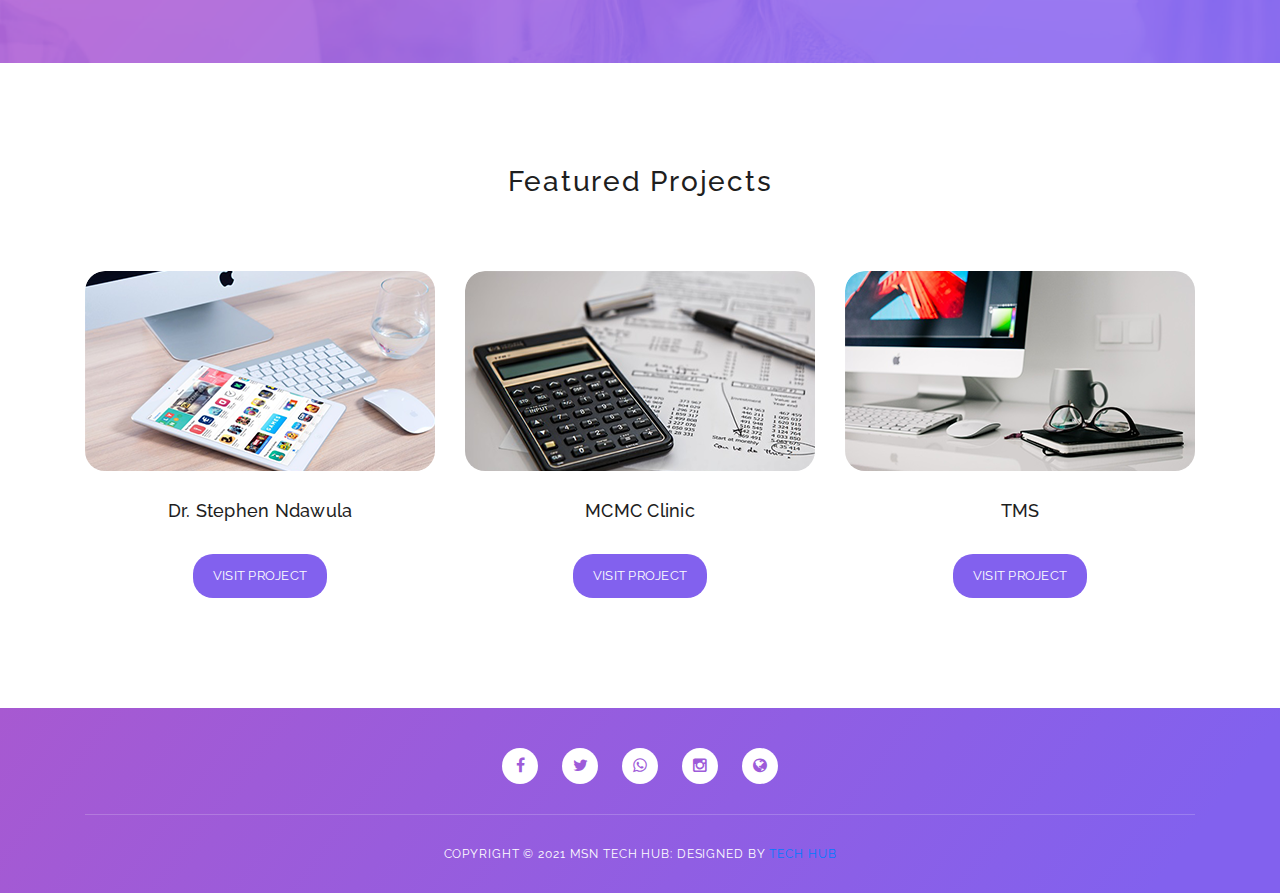
==== commit 841561e0: "Add files via upload" ====
--- a/index.html
+++ b/index.html
@@ -1,172 +1,473 @@
-<!DOCTYPE html>
-<html lang="en">
-
-  <head>
-    <meta charset="utf-8">
-    <meta name="viewport" content="width=device-width, initial-scale=1, shrink-to-fit=no">
-    <meta name="description" content="">
-    <meta name="author" content="">
-    <link href="https://fonts.googleapis.com/css?family=Raleway:100,300,400,500,700,900" rel="stylesheet">
-
-    <title>Contact MSN Tech Hub</title>
-
-    <!-- Additional CSS Files -->
-    <link rel="stylesheet" type="text/css" href="assets/css/bootstrap.min.css">
-    <link rel="stylesheet" type="text/css" href="assets/css/font-awesome.css">
-    <link rel="stylesheet" href="assets/css/templatemo-softy-pinko.css">
-    <link rel="stylesheet" href="assets/css/main.css">
-
-    </head>
-    
-    <body>
-    
-    <!-- ***** Preloader Start ***** -->
-    <div id="preloader">
-        <div class="jumper">
-            <div></div>
-            <div></div>
-            <div></div>
-        </div>
-    </div>  
-    <!-- ***** Preloader End ***** -->
-    
-    
-    <!-- ***** Header Area Start ***** -->
-    <header class="header-area header-sticky">
-        <div class="container">
-            <div class="row">
-                <div class="col-12">
-                    <nav class="main-nav">
-                        <!-- ***** Logo Start ***** -->
-               
-            
-                        <!-- ***** Logo End ***** -->
-                        <!-- ***** Menu Start ***** -->
-                        <ul class="nav">
-                      <li> <a href="#"> <h4> <div class="LogoArea">MSN TECH HUB</div></h4></a>   </li>
-                            <li><a href="#" >Home</a></li>
-                            <li><a href="#">About</a></li>
-                            <li><a href="#">Work Process</a></li>
-                            <li><a href="#">Testimonials</a></li>
-                            <li><a href="#">Hosting Pricing</a></li>
-                            <li><a href="#">Projects</a></li>
-                            <li><a href="#contact-us" class="active">Contact Us</a></li>
-                        </ul>
-                        <a class='menu-trigger'>
-                            <span>Menu</span>
-                        </a>
-                        <!-- ***** Menu End ***** -->
-                    </nav>
-                </div>
-            </div>
-        </div>
-    </header>
-    <!-- ***** Header Area End ***** -->
-<main>
-   
-    <!-- ***** Contact Us Start ***** -->
-    <section class="section colored" id="contact-us">
-        <div class="container">
-            <!-- ***** Section Title Start ***** -->
-            <div class="row">
-                <div class="col-lg-12">
-                    <div class="center-heading">
-                        <h2 class="section-title">Talk To Us</h2>
-                    </div>
-                </div>
-                <div class="offset-lg-3 col-lg-6">
-                    <div class="center-text">
-                        <p>Send your inquiries & complaints and our team will handle you promptly!</p>
-                    </div>
-                </div>
-            </div>
-            <!-- ***** Section Title End ***** -->
-
-            <div class="row">
-                <!-- Contact Text Start -->
-                <div class="col-lg-4 col-md-6 col-sm-12">
-                    <h5 class="margin-bottom-30">Keep in touch</h5>
-                    <div class="contact-text">
-                        <p>Kampala
-                        <br>Uganda</p>
-                       
-                    </div>
-                </div>
-                <!--  Contact Text End  -->
-
-                <!-- Contact Form Start  -->
-                <div class="col-lg-8 col-md-6 col-sm-12">
-                    <div class="contact-form">
-                        <form id="contact" action="" method="get">
-                          <div class="row">
-                            <div class="col-lg-6 col-md-12 col-sm-12">
-                              <fieldset>
-                                <input name="name" type="text" class="form-control" id="name" placeholder="Full Name" required="">
-                              </fieldset>
-                            </div>
-                            <div class="col-lg-6 col-md-12 col-sm-12">
-                              <fieldset>
-                                <input name="email" type="email" class="form-control" id="email" placeholder="E-Mail Address" required="">
-                              </fieldset>
-                            </div>
-                            <div class="col-lg-12">
-                              <fieldset>
-                                <textarea name="message" rows="6" class="form-control" id="message" placeholder="Your Message" required=""></textarea>
-                              </fieldset>
-                            </div>
-                            <div class="col-lg-12">
-                              <fieldset>
-                                <button type="submit" id="form-submit" class="main-button">Send Message</button>
-                              </fieldset>
-                            </div>
-                          </div>
-                        </form>
-                    </div>
-                </div>
-                <!--  Contact Form End  -->
-            </div>
-        </div>
-    </section>
-    <!-- Contact Us End-->
-</main>
-    <!--  Footer Start  -->
-    <footer>
-        <div class="container">
-            <div class="row">
-                <div class="col-lg-12 col-md-12 col-sm-12">
-                    <ul class="social">
-                        <li><a href="#"><i class="fa fa-facebook"></i></a></li>
-                        <li><a href="#"><i class="fa fa-twitter"></i></a></li>
-                        <li><a href="#"><i class="fa fa-whatsapp"></i></a></li>
-                        <li><a href="#"><i class="fa fa-instagram"></i></a></li>
-                        <li><a href="#"><i class="fa fa-globe"></i></a></li>
-                      
-                    </ul>
-                </div>
-            </div>
-            <div class="row">
-                <div class="col-lg-12">
-                    <p class="copyright">Copyright &copy; 2021 MSN Tech Hub: Designed by <a href="https:techhubhosting.netlify.app">Tech Hub</a></p>
-                </div>
-            </div>
-        </div>
-    </footer>
-    
-    <!-- jQuery -->
-    <script src="assets/js/jquery-2.1.0.min.js"></script>
-
-    <!-- Bootstrap -->
-    <script src="assets/js/popper.js"></script>
-    <script src="assets/js/bootstrap.min.js"></script>
-
-    <!-- Plugins -->
-    <script src="assets/js/scrollreveal.min.js"></script>
-    <script src="assets/js/waypoints.min.js"></script>
-    <script src="assets/js/jquery.counterup.min.js"></script>
-    <script src="assets/js/imgfix.min.js"></script> 
-    
-    <!-- Global Init -->
-    <script src="assets/js/custom.js"></script>
-
-  </body>
-</html>
+<!DOCTYPE html>
+<html lang="en">
+
+  <head>
+    <meta charset="utf-8">
+    <meta name="viewport" content="width=device-width, initial-scale=1, shrink-to-fit=no">
+    <meta name="description" content="">
+    <meta name="author" content="">
+    <link href="https://fonts.googleapis.com/css?family=Raleway:100,300,400,500,700,900" rel="stylesheet">
+
+    <title>MSN Tech Hub</title>
+
+    <!-- Additional CSS Files -->
+    <link rel="stylesheet" type="text/css" href="assets/css/bootstrap.min.css">
+    <link rel="stylesheet" type="text/css" href="assets/css/font-awesome.css">
+    <link rel="stylesheet" href="assets/css/templatemo-softy-pinko.css">
+    <link rel="stylesheet" href="assets/css/main.css">
+    </head>
+    
+    <body>
+    
+    <!-- ***** Preloader Start ***** -->
+    <div id="preloader">
+        <div class="jumper">
+            <div></div>
+            <div></div>
+            <div></div>
+        </div>
+    </div>  
+    <!-- ***** Preloader End ***** -->
+    
+    
+    <!-- ***** Header Area Start ***** -->
+    <header class="header-area header-sticky">
+        <div class="container">
+            <div class="row">
+                <div class="col-12">
+                    <nav class="main-nav">
+                        <!-- ***** Logo Start ***** -->
+                      
+                        <!-- On receiving the Logo I will insert the code right here-->
+                        <!-- ***** Logo End ***** -->
+                        <!-- ***** Menu Start ***** -->
+                        <ul class="nav">
+                            <li> <a href="#"> <h4> <div class="LogoArea">MSN TECH HUB</div></h4></a>   </li>
+                            <li><a href="#welcome" class="active">Home</a></li>
+                            <li><a href="#features">About</a></li>
+                            <li><a href="#work-process">Work Process</a></li>
+                            <li><a href="#testimonials">Testimonials</a></li>
+                            <li><a href="hosting-price.html">Hosting Pricing</a></li>
+                            <li><a href="#blog">Projects</a></li>
+                            <li><a href="contact.html" >Contact Us</a></li>
+                              </ul>
+                        
+                        
+                           
+                        
+                        <a class='menu-trigger'>
+                            <span>Menu</span>
+                        </a>
+                        <!-- ***** Menu End ***** -->
+                    </nav>
+                </div>
+            </div>
+        </div>
+    </header>
+    <!-- ***** Header Area End ***** -->
+<main>
+    <!-- ***** Welcome Area Start ***** -->
+    <div class="welcome-area" id="welcome">
+
+        <!-- ***** Header Text Start ***** -->
+        <div class="header-text">
+            <div class="container">
+                <div class="row">
+                    <div class="offset-xl-3 col-xl-6 offset-lg-2 col-lg-8 col-md-12 col-sm-12">
+                        <h1>We build the best <strong>software applications</strong><br>to grow up your <strong>business</strong></h1>
+                        <p><strong>MSN Tech Hub</strong> is a professional software agency that builds beautiful projects.</p>
+                        <a href="#features" class="main-button-slider">Discover more</a>
+                    </div>
+                </div>
+            </div>
+        </div>
+        <!-- ***** Header Text End ***** -->
+    </div>
+    <!-- ***** Welcome Area End ***** -->
+
+    <!-- ***** Features Small Start ***** -->
+    <section class="section home-feature">
+        <div class="container">
+            <div class="row">
+                <div class="col-lg-12">
+                    <div class="row">
+                        <!-- ***** Features Small Item Start ***** -->
+                        <div class="col-lg-4 col-md-6 col-sm-6 col-12" data-scroll-reveal="enter bottom move 50px over 0.6s after 0.2s">
+                            <div class="features-small-item">
+                                <div class="icon">
+                                    <i><img src="assets/images/featured-item-01.png" alt=""></i>
+                                </div>
+                                <h5 class="features-title">Modern Applications</h5>
+                                <p>We apply modern languages to build your projects</p>
+                            </div>
+                        </div>
+                        <!-- ***** Features Small Item End ***** -->
+
+                        <!-- ***** Features Small Item Start ***** -->
+                        <div class="col-lg-4 col-md-6 col-sm-6 col-12" data-scroll-reveal="enter bottom move 50px over 0.6s after 0.4s">
+                            <div class="features-small-item">
+                                <div class="icon">
+                                    <i><img src="assets/images/featured-item-01.png" alt=""></i>
+                                </div>
+                                <h5 class="features-title">Best Relationship</h5>
+                                <p>We strive to maintain a great Relationship between us and our clients</p>
+                            </div>
+                        </div>
+                        <!-- ***** Features Small Item End ***** -->
+
+                        <!-- ***** Features Small Item Start ***** -->
+                        <div class="col-lg-4 col-md-6 col-sm-6 col-12" data-scroll-reveal="enter bottom move 50px over 0.6s after 0.6s">
+                            <div class="features-small-item">
+                                <div class="icon">
+                                    <i><img src="assets/images/featured-item-01.png" alt=""></i>
+                                </div>
+                                <h5 class="features-title">Timely Build</h5>
+                                <p>Completion of your projects before the dead-line</p>
+                            </div>
+                        </div>
+                        <!-- ***** Features Small Item End ***** -->
+                    </div>
+                </div>
+            </div>
+        </div>
+    </section>
+    <!-- ***** Features Small End ***** -->
+
+    <!-- ***** Features Big Item Start ***** -->
+    <section class="section padding-top-70 padding-bottom-0" id="features">
+        <div class="container">
+            <div class="row">
+                <div class="col-lg-5 col-md-12 col-sm-12 align-self-center" data-scroll-reveal="enter left move 30px over 0.6s after 0.4s">
+                    <img src="assets/images/left-image.png" class="rounded img-fluid d-block mx-auto" alt="App">
+                </div>
+                <div class="col-lg-1"></div>
+                <div class="col-lg-6 col-md-12 col-sm-12 align-self-center mobile-top-fix">
+                    <div class="left-heading">
+                        <h2 class="section-title">Let’s discuss about you project</h2>
+                    </div>
+                    <div class="left-text">
+                        <p></p>
+                    </div>
+                </div>
+            </div>
+            <div class="row">
+                <div class="col-lg-12">
+                    <div class="hr"></div>
+                </div>
+            </div>
+        </div>
+    </section>
+    <!-- ***** Features Big Item End ***** -->
+
+    <!-- ***** Features Big Item Start ***** -->
+    <section class="section padding-bottom-100">
+        <div class="container">
+            <div class="row">
+                <div class="col-lg-6 col-md-12 col-sm-12 align-self-center mobile-bottom-fix">
+                    <div class="left-heading">
+                        <h2 class="section-title">We can help you to grow your business</h2>
+                    </div>
+                    <div class="left-text">
+                        <p></p>
+                    </div>
+                </div>
+                <div class="col-lg-1"></div>
+                <div class="col-lg-5 col-md-12 col-sm-12 align-self-center mobile-bottom-fix-big" data-scroll-reveal="enter right move 30px over 0.6s after 0.4s">
+                    <img src="assets/images/right-image.png" class="rounded img-fluid d-block mx-auto" alt="App">
+                </div>
+            </div>
+        </div>
+    </section>
+    <!-- ***** Features Big Item End ***** -->
+
+    <!-- ***** Home Parallax Start ***** -->
+    <section class="mini" id="work-process">
+        <div class="mini-content">
+            <div class="container">
+                <div class="row">
+                    <div class="offset-lg-3 col-lg-6">
+                        <div class="info">
+                            <h1>Work Process</h1>
+                            <p></p>
+                        </div>
+                    </div>
+                </div>
+
+                <!-- ***** Mini Box Start ***** -->
+                <div class="row">
+                    <div class="col-lg-2 col-md-3 col-sm-6 col-6">
+                        <a href="#" class="mini-box">
+                            <i><img src="assets/images/work-process-item-01.png" alt=""></i>
+                            <strong>Get Ideas</strong>
+                            <span></span>
+                        </a>
+                    </div>
+                    <div class="col-lg-2 col-md-3 col-sm-6 col-6">
+                        <a href="#" class="mini-box">
+                            <i><img src="assets/images/work-process-item-01.png" alt=""></i>
+                            <strong>Sketch Up</strong>
+                            <span></span>
+                        </a>
+                    </div>
+                    <div class="col-lg-2 col-md-3 col-sm-6 col-6">
+                        <a href="#" class="mini-box">
+                            <i><img src="assets/images/work-process-item-01.png" alt=""></i>
+                            <strong>Discuss</strong>
+                            <span></span>
+                        </a>
+                    </div>
+                    <div class="col-lg-2 col-md-3 col-sm-6 col-6">
+                        <a href="#" class="mini-box">
+                            <i><img src="assets/images/work-process-item-01.png" alt=""></i>
+                            <strong>Revise</strong>
+                            <span></span>
+                        </a>
+                    </div>
+                    <div class="col-lg-2 col-md-3 col-sm-6 col-6">
+                        <a href="#" class="mini-box">
+                            <i><img src="assets/images/work-process-item-01.png" alt=""></i>
+                            <strong>Approve</strong>
+                            <span></span>
+                        </a>
+                    </div>
+                    <div class="col-lg-2 col-md-3 col-sm-6 col-6">
+                        <a href="#" class="mini-box">
+                            <i><img src="assets/images/work-process-item-01.png" alt=""></i>
+                            <strong>Launch</strong>
+                            <span></span>
+                        </a>
+                    </div>
+                </div>
+                <!-- ***** Mini Box End ***** -->
+            </div>
+        </div>
+    </section>
+    <!-- ***** Home Parallax End ***** -->
+
+    <!-- ***** Testimonials Start ***** -->
+    <section class="section" id="testimonials">
+        <div class="container">
+            <!-- ***** Section Title Start ***** -->
+            <div class="row">
+                <div class="col-lg-12">
+                    <div class="center-heading">
+                        <h2 class="section-title">What do some of out clients say?</h2>
+                    </div>
+                </div>
+                <div class="offset-lg-3 col-lg-6">
+                    <div class="center-text">
+                        <p></p>
+                    </div>
+                </div>
+            </div>
+            <!-- ***** Section Title End ***** -->
+
+            <div class="row">
+                <!-- ***** Testimonials Item Start ***** -->
+                <div class="col-lg-4 col-md-6 col-sm-12">
+                    <div class="team-item">
+                        <div class="team-content">
+                            <i><img src="assets/images/testimonial-icon.png" alt=""></i>
+                            <p></p>
+                            <div class="user-image">
+                                <img src="http://placehold.it/60x60" alt="">
+                            </div>
+                            <div class="team-info">
+                                <h3 class="user-name">Catherine Soft</h3>
+                                <span>Managing Director</span>
+                            </div>
+                        </div>
+                    </div>
+                </div>
+                <!-- ***** Testimonials Item End ***** -->
+                
+                <!-- ***** Testimonials Item Start ***** -->
+                <div class="col-lg-4 col-md-6 col-sm-12">
+                    <div class="team-item">
+                        <div class="team-content">
+                            <i><img src="assets/images/testimonial-icon.png" alt=""></i>
+                            <p></p>
+                            <div class="user-image">
+                                <img src="http://placehold.it/60x60" alt="">
+                            </div>
+                            <div class="team-info">
+                                <h3 class="user-name">Kelvin Wood</h3>
+                                <span>Digital Marketer</span>
+                            </div>
+                        </div>
+                    </div>
+                </div>
+                <!-- ***** Testimonials Item End ***** -->
+                
+                <!-- ***** Testimonials Item Start ***** -->
+                <div class="col-lg-4 col-md-6 col-sm-12">
+                    <div class="team-item">
+                        <div class="team-content">
+                            <i><img src="assets/images/testimonial-icon.png" alt=""></i>
+                            <p></p>
+                            <div class="user-image">
+                                <img src="http://placehold.it/60x60" alt="">
+                            </div>
+                            <div class="team-info">
+                                <h3 class="user-name">David Martin</h3>
+                                <span>Website Manager</span>
+                            </div>
+                        </div>
+                    </div>
+                </div>
+                <!-- ***** Testimonials Item End ***** -->
+            </div>
+        </div>
+    </section>
+    <!-- ***** Testimonials End ***** -->
+
+
+    <!-- ***** Counter Parallax Start ***** -->
+    <section class="counter">
+        <div class="content">
+            <div class="container">
+                <div class="row">
+                    <div class="col-lg-3 col-md-6 col-sm-12">
+                        <div class="count-item decoration-bottom">
+                            <strong>126</strong>
+                            <span>Projects</span>
+                        </div>
+                    </div>
+                    <div class="col-lg-3 col-md-6 col-sm-12">
+                        <div class="count-item decoration-top">
+                            <strong>63</strong>
+                            <span>Happy Clients</span>
+                        </div>
+                    </div>
+                    <div class="col-lg-3 col-md-6 col-sm-12">
+                        <div class="count-item decoration-bottom">
+                            <strong>18</strong>
+                            <span>Awards Wins</span>
+                        </div>
+                    </div>
+                    <div class="col-lg-3 col-md-6 col-sm-12">
+                        <div class="count-item">
+                            <strong>27</strong>
+                            <span>Countries</span>
+                        </div>
+                    </div>
+                </div>
+            </div>
+        </div>
+    </section>
+    <!-- ***** Counter Parallax End ***** -->   
+
+    <!-- ***** Blog Start ***** -->
+    <section class="section" id="blog">
+        <div class="container">
+            <!-- ***** Section Title Start ***** -->
+            <div class="row">
+                <div class="col-lg-12">
+                    <div class="center-heading">
+                        <h2 class="section-title">Featured Projects</h2>
+                    </div>
+                </div>
+                <div class="offset-lg-3 col-lg-6">
+                    <div class="center-text">
+                        <p></p>
+                    </div>
+                </div>
+            </div>
+            <!-- ***** Section Title End ***** -->
+
+            <div class="row">
+                <div class="col-lg-4 col-md-6 col-sm-12">
+                    <div class="blog-post-thumb">
+                        <div class="img">
+                            <img src="assets/images/blog-item-01.png" alt="">
+                        </div>
+                        <div class="blog-content">
+                            <h3>
+                                <a href="#">Dr. Stephen Ndawula</a>
+                            </h3>
+                            <div class="text">
+                               
+                            </div>
+                            <a href="#" class="main-button">Visit Project</a>
+                        </div>
+                    </div>
+                </div>
+                <div class="col-lg-4 col-md-6 col-sm-12">
+                    <div class="blog-post-thumb">
+                        <div class="img">
+                            <img src="assets/images/blog-item-02.png" alt="">
+                        </div>
+                        <div class="blog-content">
+                            <h3>
+                                <a href="#">MCMC Clinic</a>
+                            </h3>
+                            <div class="text">
+                               
+                            </div>
+                            <a href="#" class="main-button">Visit Project</a>
+                        </div>
+                    </div>
+                </div>
+                <div class="col-lg-4 col-md-6 col-sm-12">
+                    <div class="blog-post-thumb">
+                        <div class="img">
+                            <img src="assets/images/blog-item-03.png" alt="">
+                        </div>
+                        <div class="blog-content">
+                            <h3>
+                                <a href="#">TMS</a>
+                            </h3>
+                            <div class="text">
+                              
+                            </div>
+                            <a href="#" class="main-button">Visit Project</a>
+                        </div>
+                    </div>
+                </div>
+            </div>
+        </div>
+    </section>
+    <!-- ***** Blog End ***** -->
+
+</main>
+    <!--  Footer Start  -->
+    <footer>
+        <div class="container">
+            <div class="row">
+                <div class="col-lg-12 col-md-12 col-sm-12">
+                    <ul class="social">
+                        <li><a href="#"><i class="fa fa-facebook"></i></a></li>
+                        <li><a href="#"><i class="fa fa-twitter"></i></a></li>
+                        <li><a href="#"><i class="fa fa-whatsapp"></i></a></li>
+                        <li><a href="#"><i class="fa fa-instagram"></i></a></li>
+                        <li><a href="#"><i class="fa fa-globe"></i></a></li>
+                      
+                    </ul>
+                </div>
+            </div>
+            <div class="row">
+                <div class="col-lg-12">
+                    <p class="copyright">Copyright &copy; 2021 MSN Tech Hub: Designed by <a href="https://techhubhosting.netlify.app">Tech Hub</a></p>
+                </div>
+            </div>
+        </div>
+    </footer>
+    
+    <!-- jQuery -->
+    <script src="assets/js/jquery-2.1.0.min.js"></script>
+
+    <!-- Bootstrap -->
+    <script src="assets/js/popper.js"></script>
+    <script src="assets/js/bootstrap.min.js"></script>
+
+    <!-- Plugins -->
+    <script src="assets/js/scrollreveal.min.js"></script>
+    <script src="assets/js/waypoints.min.js"></script>
+    <script src="assets/js/jquery.counterup.min.js"></script>
+    <script src="assets/js/imgfix.min.js"></script> 
+    
+    <!-- Global Init -->
+    <script src="assets/js/custom.js"></script>
+
+  </body>
+</html>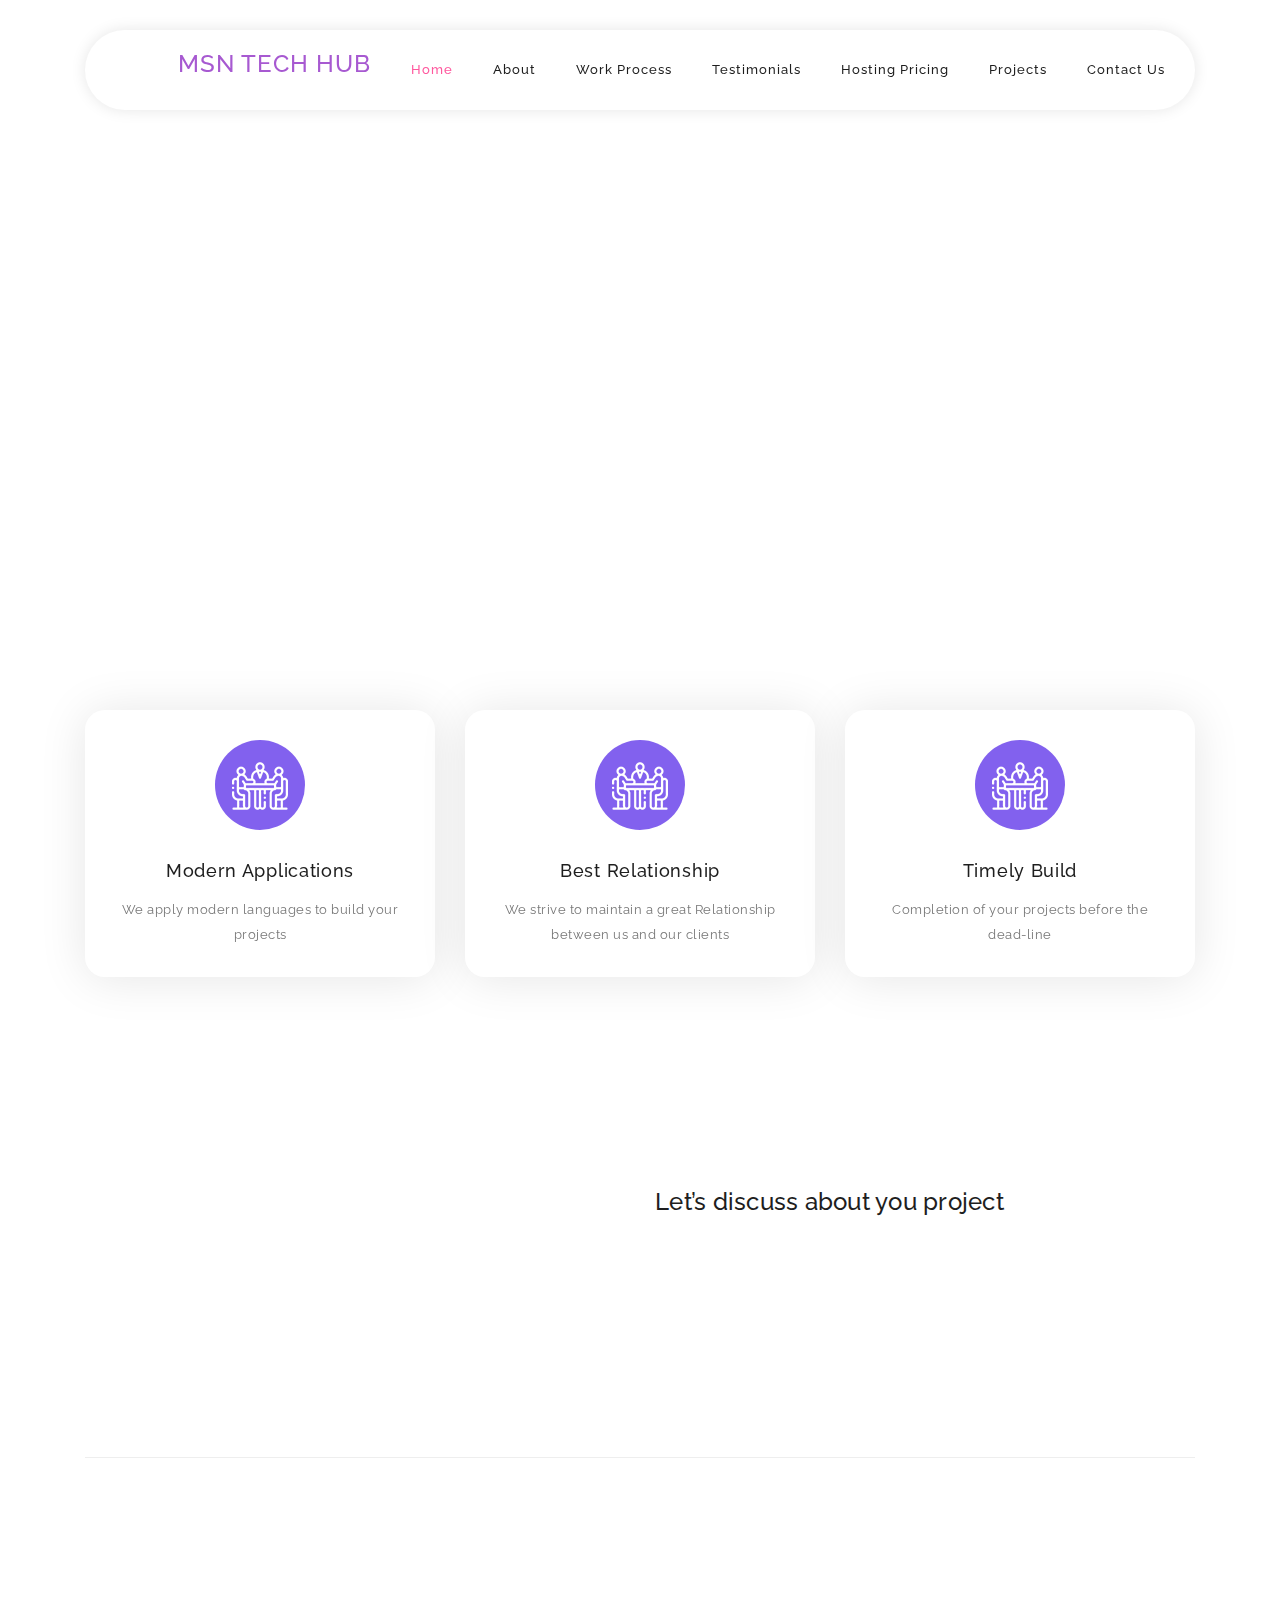
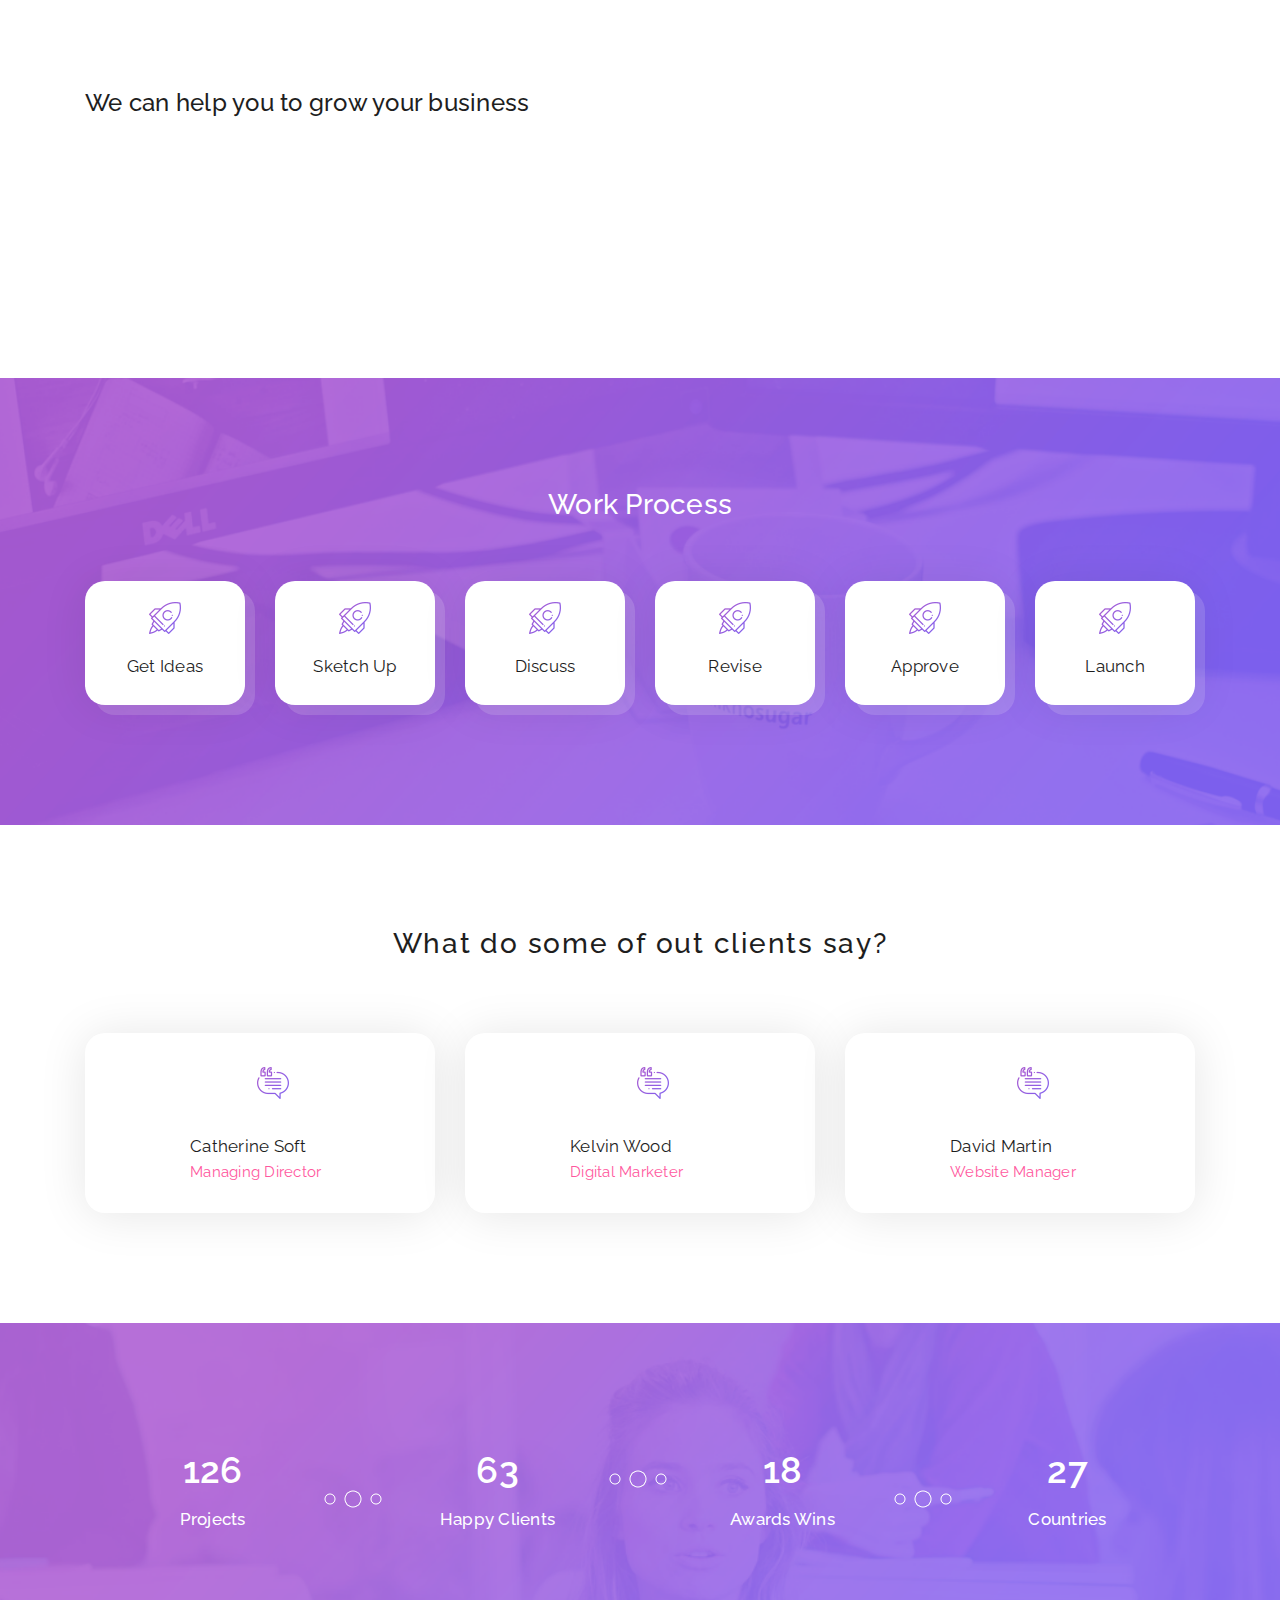
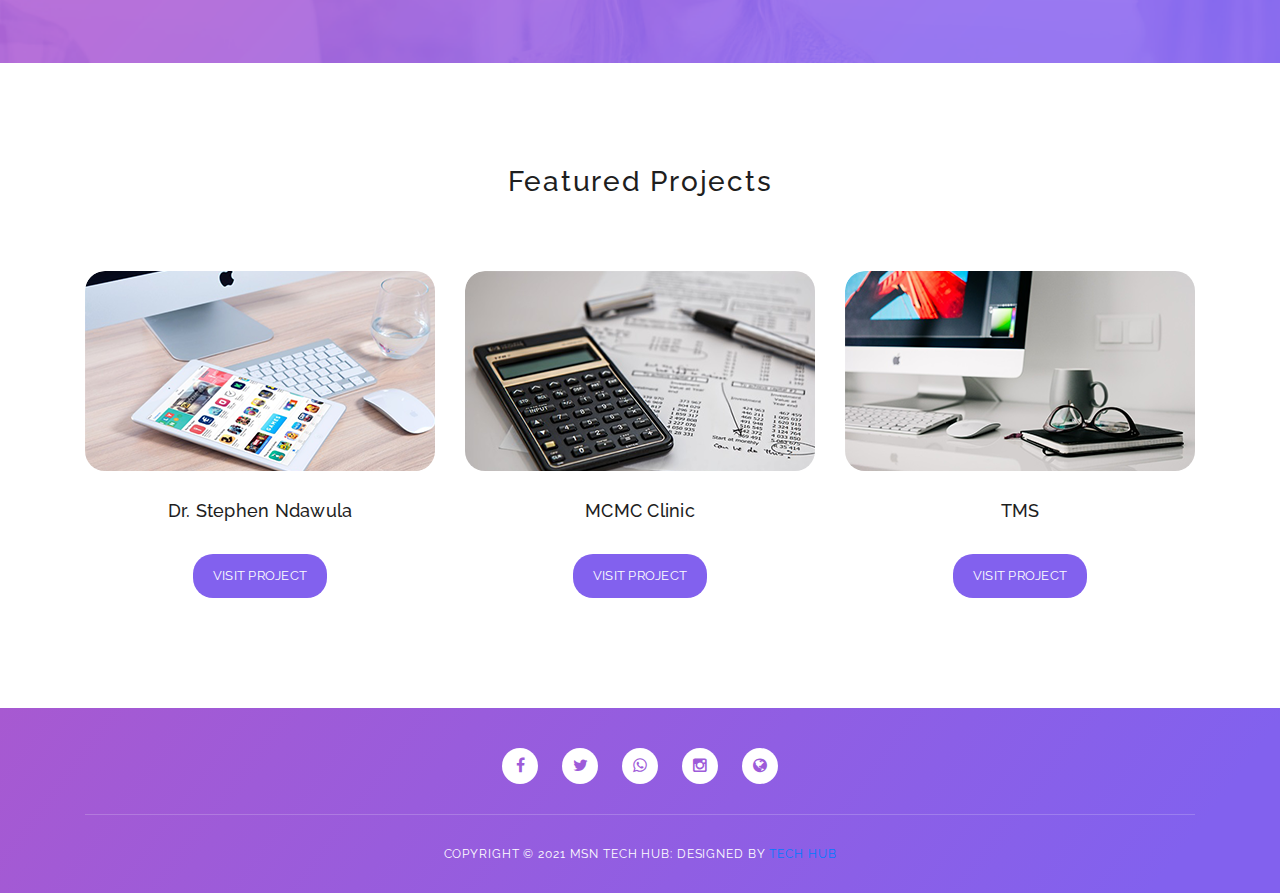
==== commit 76d3240a: "Add files via upload" ====
--- a/index.html
+++ b/index.html
@@ -36,9 +36,8 @@
             <div class="row">
                 <div class="col-12">
                     <nav class="main-nav">
-                        <!-- ***** Logo Start ***** -->
-                      
-                        <!-- On receiving the Logo I will insert the code right here-->
+                         <!-- ***** Logo Start ***** -->
+                        
                         <!-- ***** Logo End ***** -->
                         <!-- ***** Menu Start ***** -->
                         <ul class="nav">
@@ -74,9 +73,9 @@
             <div class="container">
                 <div class="row">
                     <div class="offset-xl-3 col-xl-6 offset-lg-2 col-lg-8 col-md-12 col-sm-12">
-                        <h1>We build the best <strong>software applications</strong><br>to grow up your <strong>business</strong></h1>
-                        <p><strong>MSN Tech Hub</strong> is a professional software agency that builds beautiful projects.</p>
-                        <a href="#features" class="main-button-slider">Discover more</a>
+                        <h1> <strong></strong><br> <strong></strong></h1>
+                        <p><strong></strong> </p>
+      
                     </div>
                 </div>
             </div>
--- a/assets/css/templatemo-softy-pinko.css
+++ b/assets/css/templatemo-softy-pinko.css
@@ -644,7 +644,7 @@
   display: flex;
   align-items: center;
   justify-content: center;
-  background-image: url(../images/banner-bg.png);
+  background-image: url(../images/m.gif);
   background-repeat: no-repeat;
   background-position: center center;
   background-size: cover; 
@@ -1504,6 +1504,7 @@
 }
 
 /* 
+
 ---------------------------------------------
 preloader
 --------------------------------------------- 
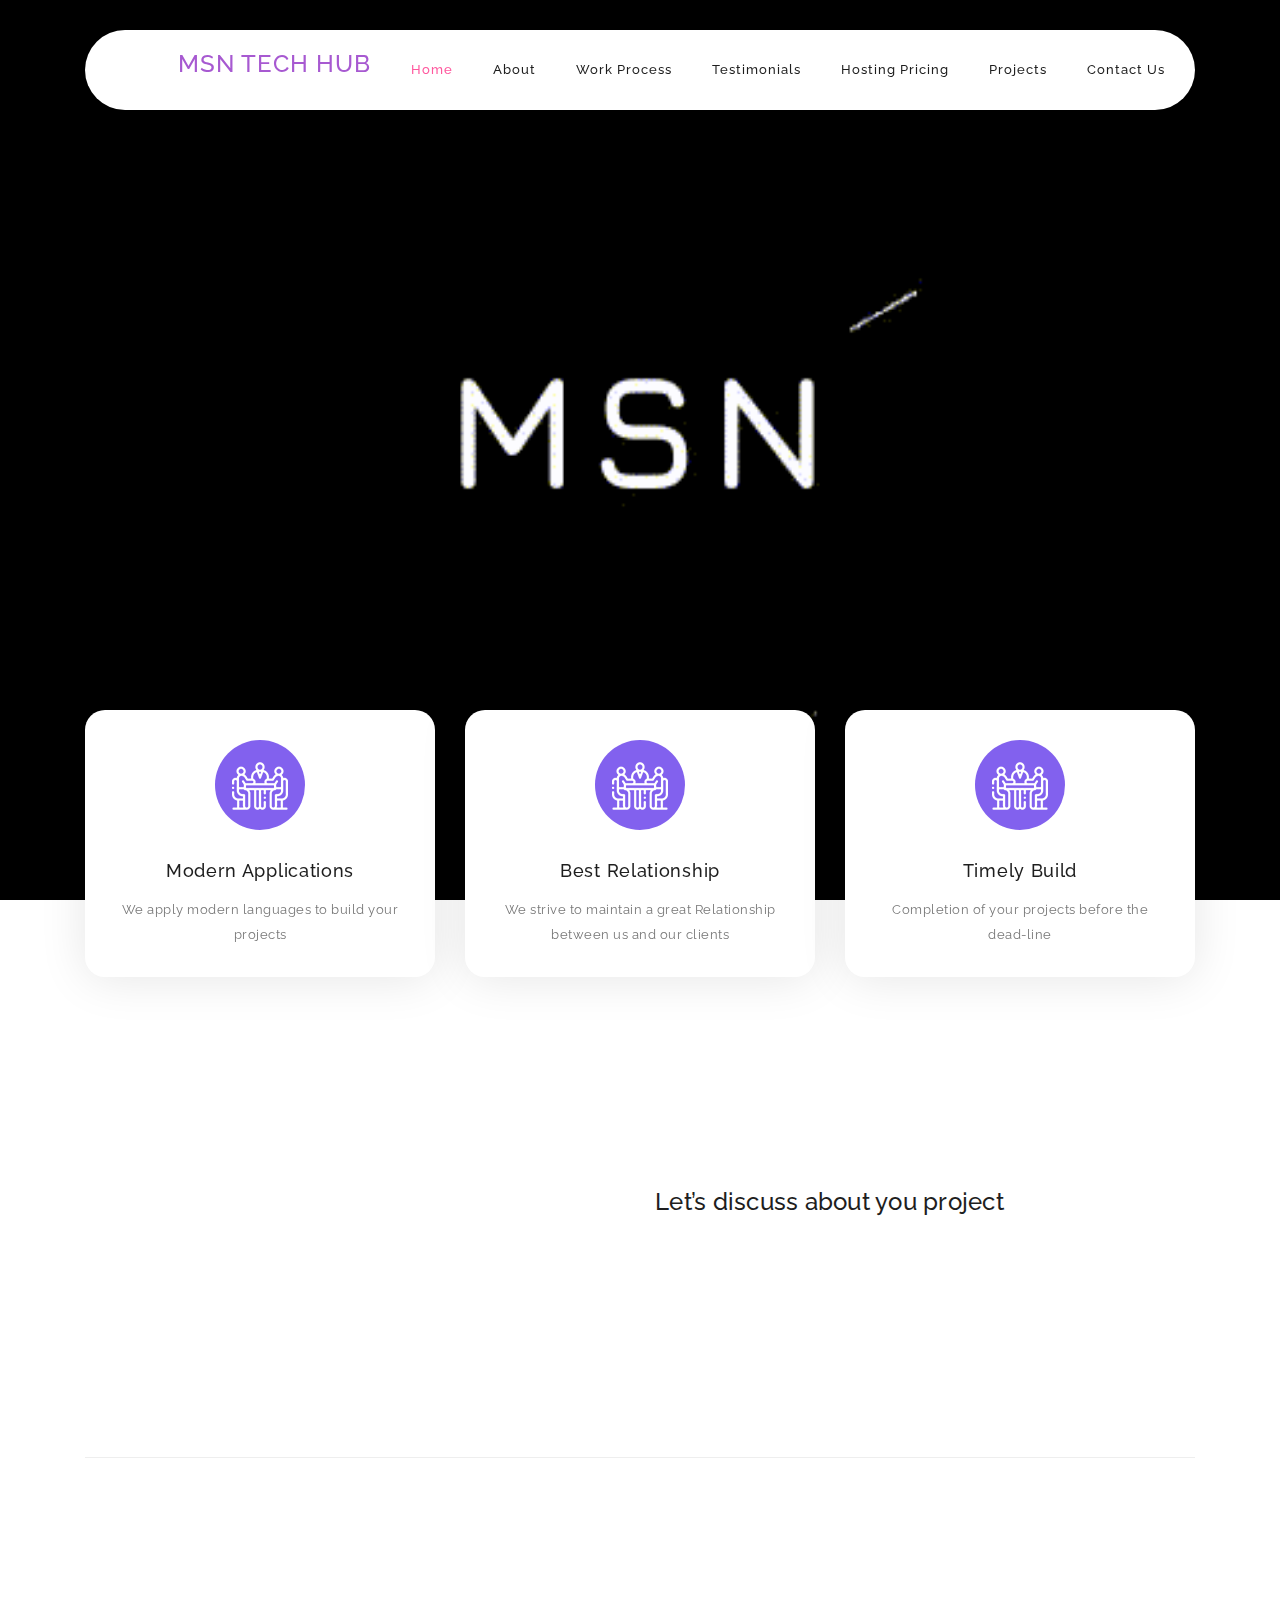
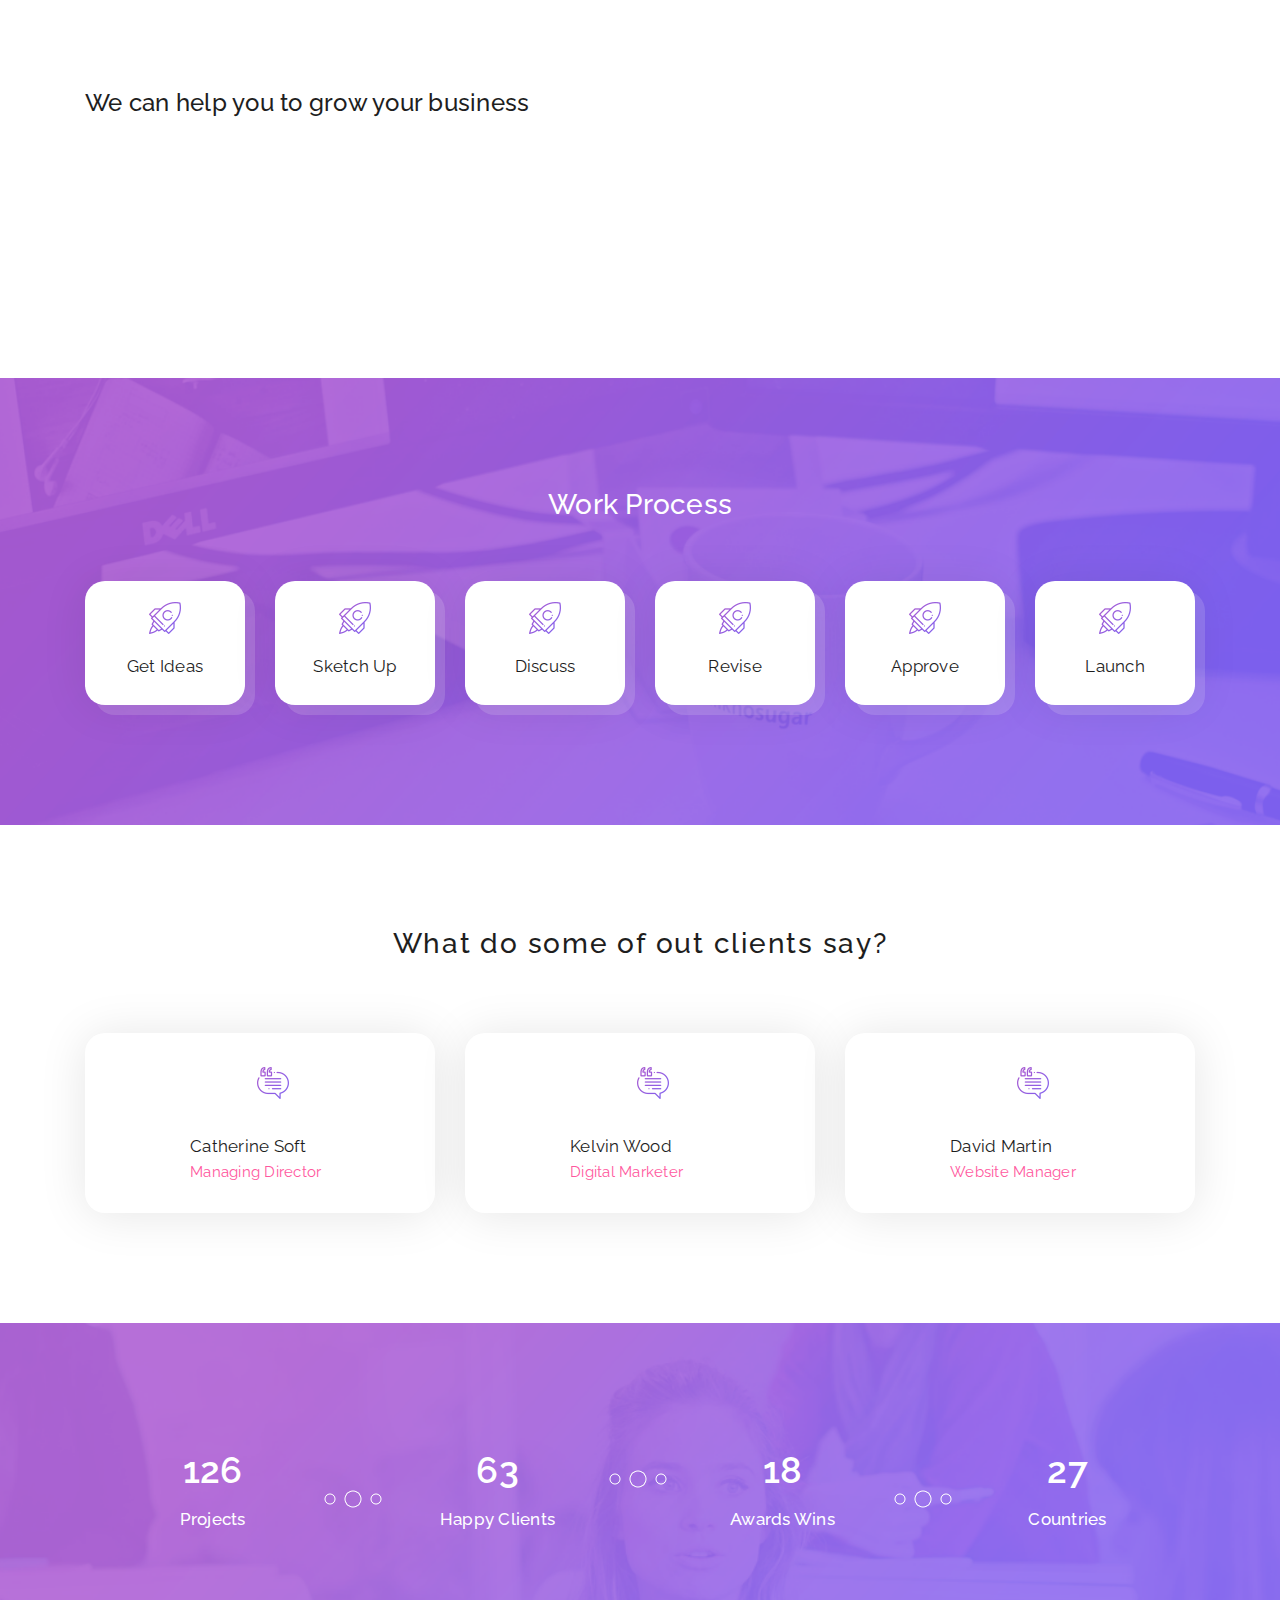
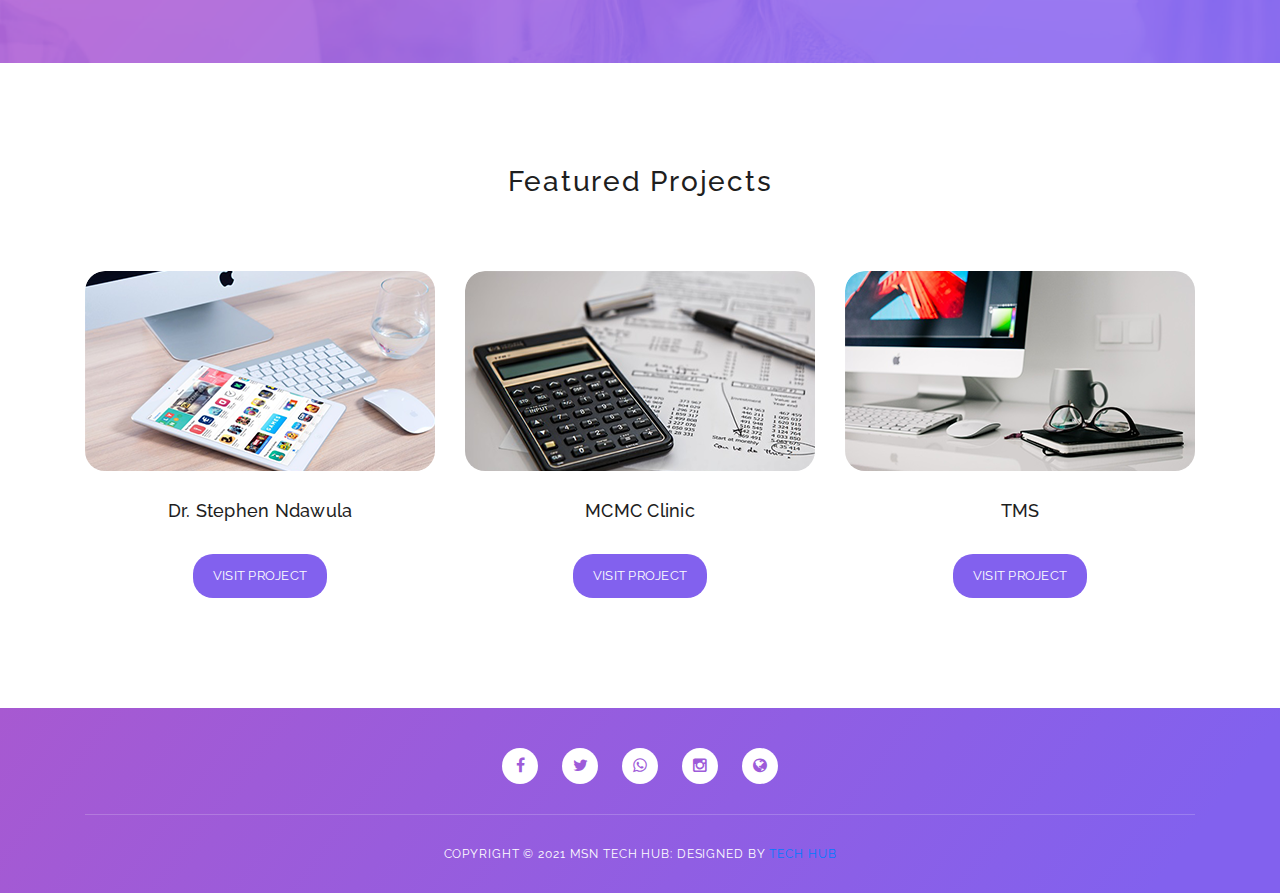
==== commit a51f9b13: "Update index.html" ====
--- a/index.html
+++ b/index.html
@@ -46,9 +46,9 @@
                             <li><a href="#features">About</a></li>
                             <li><a href="#work-process">Work Process</a></li>
                             <li><a href="#testimonials">Testimonials</a></li>
-                            <li><a href="hosting-price.html">Hosting Pricing</a></li>
+                            <li><a href="#">Hosting Pricing</a></li>
                             <li><a href="#blog">Projects</a></li>
-                            <li><a href="contact.html" >Contact Us</a></li>
+                            <li><a href="#" >Contact Us</a></li>
                               </ul>
                         
                         
@@ -469,4 +469,4 @@
     <script src="assets/js/custom.js"></script>
 
   </body>
-</html>+</html>
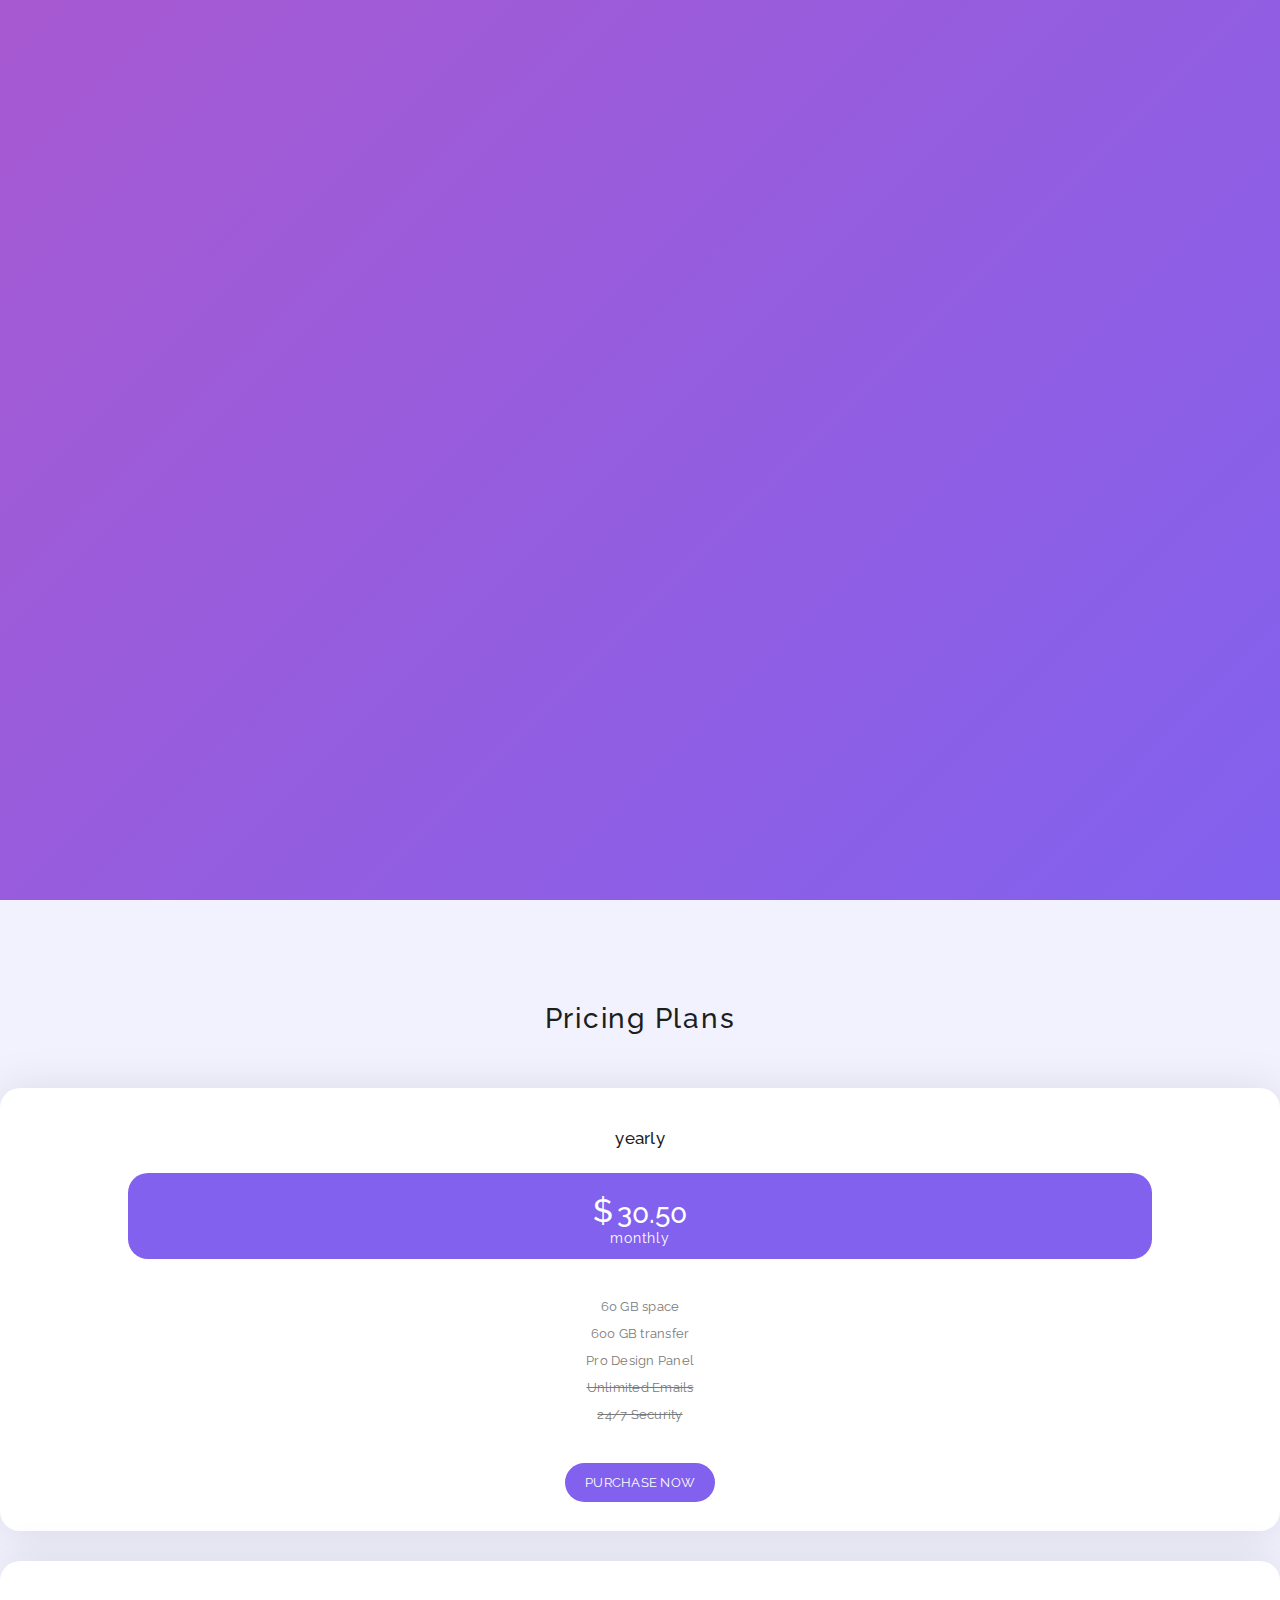
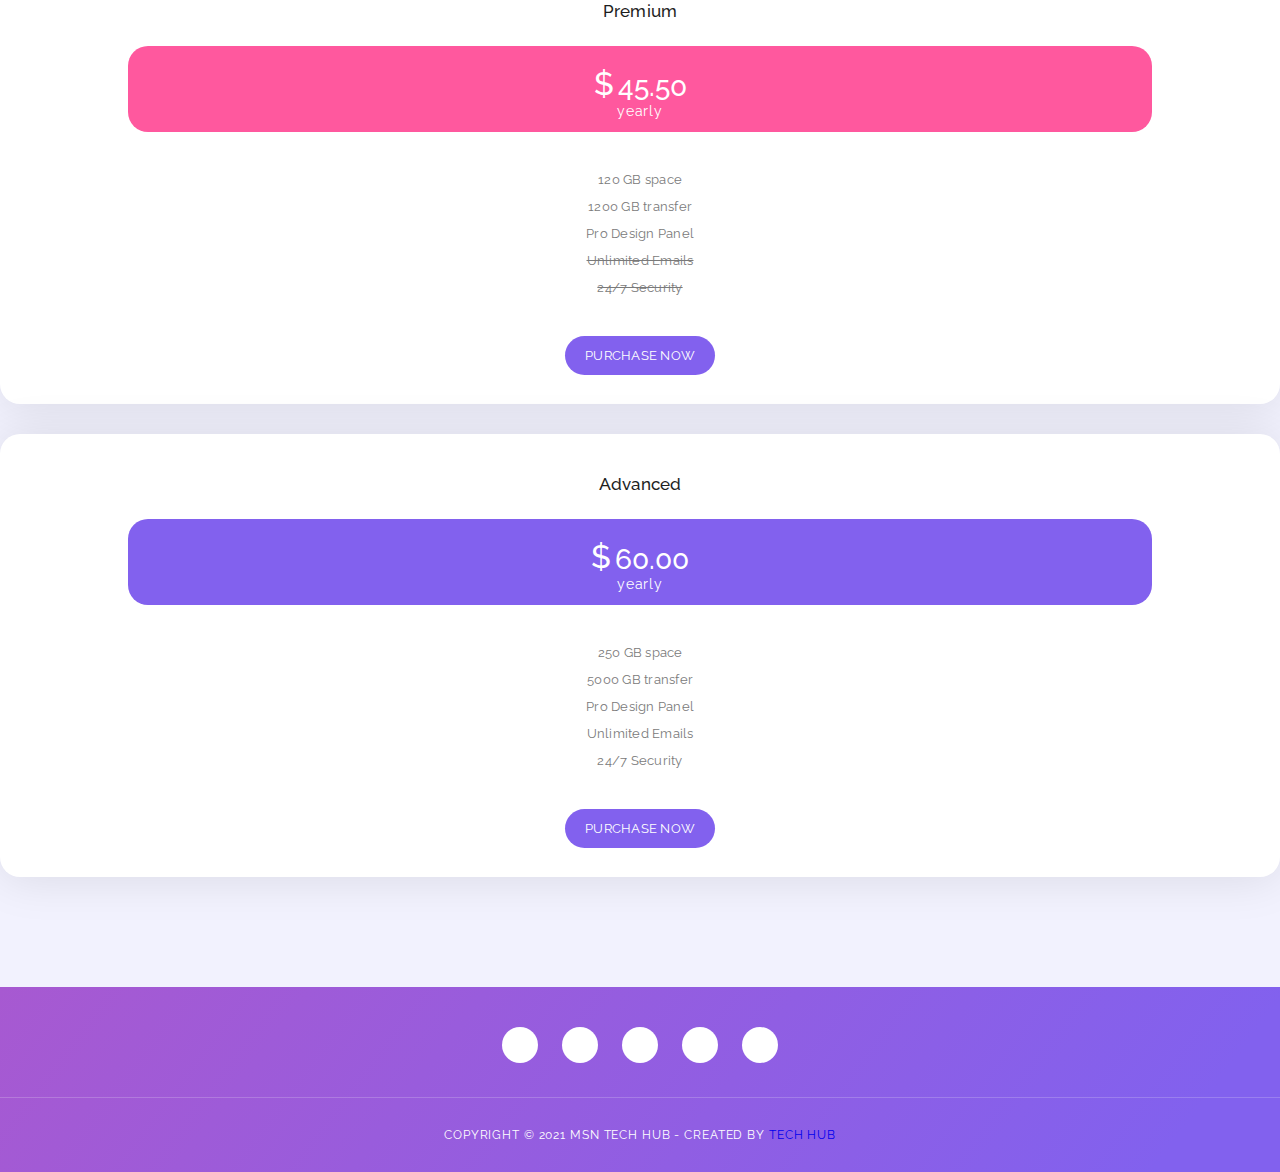
==== commit 37d680e3: "Add files via upload" ====
--- a/index.html
+++ b/index.html
@@ -1,472 +1,243 @@
-<!DOCTYPE html>
-<html lang="en">
-
-  <head>
-    <meta charset="utf-8">
-    <meta name="viewport" content="width=device-width, initial-scale=1, shrink-to-fit=no">
-    <meta name="description" content="">
-    <meta name="author" content="">
-    <link href="https://fonts.googleapis.com/css?family=Raleway:100,300,400,500,700,900" rel="stylesheet">
-
-    <title>MSN Tech Hub</title>
-
-    <!-- Additional CSS Files -->
-    <link rel="stylesheet" type="text/css" href="assets/css/bootstrap.min.css">
-    <link rel="stylesheet" type="text/css" href="assets/css/font-awesome.css">
-    <link rel="stylesheet" href="assets/css/templatemo-softy-pinko.css">
-    <link rel="stylesheet" href="assets/css/main.css">
-    </head>
-    
-    <body>
-    
-    <!-- ***** Preloader Start ***** -->
-    <div id="preloader">
-        <div class="jumper">
-            <div></div>
-            <div></div>
-            <div></div>
-        </div>
-    </div>  
-    <!-- ***** Preloader End ***** -->
-    
-    
-    <!-- ***** Header Area Start ***** -->
-    <header class="header-area header-sticky">
-        <div class="container">
-            <div class="row">
-                <div class="col-12">
-                    <nav class="main-nav">
-                         <!-- ***** Logo Start ***** -->
-                        
-                        <!-- ***** Logo End ***** -->
-                        <!-- ***** Menu Start ***** -->
-                        <ul class="nav">
-                            <li> <a href="#"> <h4> <div class="LogoArea">MSN TECH HUB</div></h4></a>   </li>
-                            <li><a href="#welcome" class="active">Home</a></li>
-                            <li><a href="#features">About</a></li>
-                            <li><a href="#work-process">Work Process</a></li>
-                            <li><a href="#testimonials">Testimonials</a></li>
-                            <li><a href="#">Hosting Pricing</a></li>
-                            <li><a href="#blog">Projects</a></li>
-                            <li><a href="#" >Contact Us</a></li>
-                              </ul>
-                        
-                        
-                           
-                        
-                        <a class='menu-trigger'>
-                            <span>Menu</span>
-                        </a>
-                        <!-- ***** Menu End ***** -->
-                    </nav>
-                </div>
-            </div>
-        </div>
-    </header>
-    <!-- ***** Header Area End ***** -->
-<main>
-    <!-- ***** Welcome Area Start ***** -->
-    <div class="welcome-area" id="welcome">
-
-        <!-- ***** Header Text Start ***** -->
-        <div class="header-text">
-            <div class="container">
-                <div class="row">
-                    <div class="offset-xl-3 col-xl-6 offset-lg-2 col-lg-8 col-md-12 col-sm-12">
-                        <h1> <strong></strong><br> <strong></strong></h1>
-                        <p><strong></strong> </p>
-      
-                    </div>
-                </div>
-            </div>
-        </div>
-        <!-- ***** Header Text End ***** -->
-    </div>
-    <!-- ***** Welcome Area End ***** -->
-
-    <!-- ***** Features Small Start ***** -->
-    <section class="section home-feature">
-        <div class="container">
-            <div class="row">
-                <div class="col-lg-12">
-                    <div class="row">
-                        <!-- ***** Features Small Item Start ***** -->
-                        <div class="col-lg-4 col-md-6 col-sm-6 col-12" data-scroll-reveal="enter bottom move 50px over 0.6s after 0.2s">
-                            <div class="features-small-item">
-                                <div class="icon">
-                                    <i><img src="assets/images/featured-item-01.png" alt=""></i>
-                                </div>
-                                <h5 class="features-title">Modern Applications</h5>
-                                <p>We apply modern languages to build your projects</p>
-                            </div>
-                        </div>
-                        <!-- ***** Features Small Item End ***** -->
-
-                        <!-- ***** Features Small Item Start ***** -->
-                        <div class="col-lg-4 col-md-6 col-sm-6 col-12" data-scroll-reveal="enter bottom move 50px over 0.6s after 0.4s">
-                            <div class="features-small-item">
-                                <div class="icon">
-                                    <i><img src="assets/images/featured-item-01.png" alt=""></i>
-                                </div>
-                                <h5 class="features-title">Best Relationship</h5>
-                                <p>We strive to maintain a great Relationship between us and our clients</p>
-                            </div>
-                        </div>
-                        <!-- ***** Features Small Item End ***** -->
-
-                        <!-- ***** Features Small Item Start ***** -->
-                        <div class="col-lg-4 col-md-6 col-sm-6 col-12" data-scroll-reveal="enter bottom move 50px over 0.6s after 0.6s">
-                            <div class="features-small-item">
-                                <div class="icon">
-                                    <i><img src="assets/images/featured-item-01.png" alt=""></i>
-                                </div>
-                                <h5 class="features-title">Timely Build</h5>
-                                <p>Completion of your projects before the dead-line</p>
-                            </div>
-                        </div>
-                        <!-- ***** Features Small Item End ***** -->
-                    </div>
-                </div>
-            </div>
-        </div>
-    </section>
-    <!-- ***** Features Small End ***** -->
-
-    <!-- ***** Features Big Item Start ***** -->
-    <section class="section padding-top-70 padding-bottom-0" id="features">
-        <div class="container">
-            <div class="row">
-                <div class="col-lg-5 col-md-12 col-sm-12 align-self-center" data-scroll-reveal="enter left move 30px over 0.6s after 0.4s">
-                    <img src="assets/images/left-image.png" class="rounded img-fluid d-block mx-auto" alt="App">
-                </div>
-                <div class="col-lg-1"></div>
-                <div class="col-lg-6 col-md-12 col-sm-12 align-self-center mobile-top-fix">
-                    <div class="left-heading">
-                        <h2 class="section-title">Let’s discuss about you project</h2>
-                    </div>
-                    <div class="left-text">
-                        <p></p>
-                    </div>
-                </div>
-            </div>
-            <div class="row">
-                <div class="col-lg-12">
-                    <div class="hr"></div>
-                </div>
-            </div>
-        </div>
-    </section>
-    <!-- ***** Features Big Item End ***** -->
-
-    <!-- ***** Features Big Item Start ***** -->
-    <section class="section padding-bottom-100">
-        <div class="container">
-            <div class="row">
-                <div class="col-lg-6 col-md-12 col-sm-12 align-self-center mobile-bottom-fix">
-                    <div class="left-heading">
-                        <h2 class="section-title">We can help you to grow your business</h2>
-                    </div>
-                    <div class="left-text">
-                        <p></p>
-                    </div>
-                </div>
-                <div class="col-lg-1"></div>
-                <div class="col-lg-5 col-md-12 col-sm-12 align-self-center mobile-bottom-fix-big" data-scroll-reveal="enter right move 30px over 0.6s after 0.4s">
-                    <img src="assets/images/right-image.png" class="rounded img-fluid d-block mx-auto" alt="App">
-                </div>
-            </div>
-        </div>
-    </section>
-    <!-- ***** Features Big Item End ***** -->
-
-    <!-- ***** Home Parallax Start ***** -->
-    <section class="mini" id="work-process">
-        <div class="mini-content">
-            <div class="container">
-                <div class="row">
-                    <div class="offset-lg-3 col-lg-6">
-                        <div class="info">
-                            <h1>Work Process</h1>
-                            <p></p>
-                        </div>
-                    </div>
-                </div>
-
-                <!-- ***** Mini Box Start ***** -->
-                <div class="row">
-                    <div class="col-lg-2 col-md-3 col-sm-6 col-6">
-                        <a href="#" class="mini-box">
-                            <i><img src="assets/images/work-process-item-01.png" alt=""></i>
-                            <strong>Get Ideas</strong>
-                            <span></span>
-                        </a>
-                    </div>
-                    <div class="col-lg-2 col-md-3 col-sm-6 col-6">
-                        <a href="#" class="mini-box">
-                            <i><img src="assets/images/work-process-item-01.png" alt=""></i>
-                            <strong>Sketch Up</strong>
-                            <span></span>
-                        </a>
-                    </div>
-                    <div class="col-lg-2 col-md-3 col-sm-6 col-6">
-                        <a href="#" class="mini-box">
-                            <i><img src="assets/images/work-process-item-01.png" alt=""></i>
-                            <strong>Discuss</strong>
-                            <span></span>
-                        </a>
-                    </div>
-                    <div class="col-lg-2 col-md-3 col-sm-6 col-6">
-                        <a href="#" class="mini-box">
-                            <i><img src="assets/images/work-process-item-01.png" alt=""></i>
-                            <strong>Revise</strong>
-                            <span></span>
-                        </a>
-                    </div>
-                    <div class="col-lg-2 col-md-3 col-sm-6 col-6">
-                        <a href="#" class="mini-box">
-                            <i><img src="assets/images/work-process-item-01.png" alt=""></i>
-                            <strong>Approve</strong>
-                            <span></span>
-                        </a>
-                    </div>
-                    <div class="col-lg-2 col-md-3 col-sm-6 col-6">
-                        <a href="#" class="mini-box">
-                            <i><img src="assets/images/work-process-item-01.png" alt=""></i>
-                            <strong>Launch</strong>
-                            <span></span>
-                        </a>
-                    </div>
-                </div>
-                <!-- ***** Mini Box End ***** -->
-            </div>
-        </div>
-    </section>
-    <!-- ***** Home Parallax End ***** -->
-
-    <!-- ***** Testimonials Start ***** -->
-    <section class="section" id="testimonials">
-        <div class="container">
-            <!-- ***** Section Title Start ***** -->
-            <div class="row">
-                <div class="col-lg-12">
-                    <div class="center-heading">
-                        <h2 class="section-title">What do some of out clients say?</h2>
-                    </div>
-                </div>
-                <div class="offset-lg-3 col-lg-6">
-                    <div class="center-text">
-                        <p></p>
-                    </div>
-                </div>
-            </div>
-            <!-- ***** Section Title End ***** -->
-
-            <div class="row">
-                <!-- ***** Testimonials Item Start ***** -->
-                <div class="col-lg-4 col-md-6 col-sm-12">
-                    <div class="team-item">
-                        <div class="team-content">
-                            <i><img src="assets/images/testimonial-icon.png" alt=""></i>
-                            <p></p>
-                            <div class="user-image">
-                                <img src="http://placehold.it/60x60" alt="">
-                            </div>
-                            <div class="team-info">
-                                <h3 class="user-name">Catherine Soft</h3>
-                                <span>Managing Director</span>
-                            </div>
-                        </div>
-                    </div>
-                </div>
-                <!-- ***** Testimonials Item End ***** -->
-                
-                <!-- ***** Testimonials Item Start ***** -->
-                <div class="col-lg-4 col-md-6 col-sm-12">
-                    <div class="team-item">
-                        <div class="team-content">
-                            <i><img src="assets/images/testimonial-icon.png" alt=""></i>
-                            <p></p>
-                            <div class="user-image">
-                                <img src="http://placehold.it/60x60" alt="">
-                            </div>
-                            <div class="team-info">
-                                <h3 class="user-name">Kelvin Wood</h3>
-                                <span>Digital Marketer</span>
-                            </div>
-                        </div>
-                    </div>
-                </div>
-                <!-- ***** Testimonials Item End ***** -->
-                
-                <!-- ***** Testimonials Item Start ***** -->
-                <div class="col-lg-4 col-md-6 col-sm-12">
-                    <div class="team-item">
-                        <div class="team-content">
-                            <i><img src="assets/images/testimonial-icon.png" alt=""></i>
-                            <p></p>
-                            <div class="user-image">
-                                <img src="http://placehold.it/60x60" alt="">
-                            </div>
-                            <div class="team-info">
-                                <h3 class="user-name">David Martin</h3>
-                                <span>Website Manager</span>
-                            </div>
-                        </div>
-                    </div>
-                </div>
-                <!-- ***** Testimonials Item End ***** -->
-            </div>
-        </div>
-    </section>
-    <!-- ***** Testimonials End ***** -->
-
-
-    <!-- ***** Counter Parallax Start ***** -->
-    <section class="counter">
-        <div class="content">
-            <div class="container">
-                <div class="row">
-                    <div class="col-lg-3 col-md-6 col-sm-12">
-                        <div class="count-item decoration-bottom">
-                            <strong>126</strong>
-                            <span>Projects</span>
-                        </div>
-                    </div>
-                    <div class="col-lg-3 col-md-6 col-sm-12">
-                        <div class="count-item decoration-top">
-                            <strong>63</strong>
-                            <span>Happy Clients</span>
-                        </div>
-                    </div>
-                    <div class="col-lg-3 col-md-6 col-sm-12">
-                        <div class="count-item decoration-bottom">
-                            <strong>18</strong>
-                            <span>Awards Wins</span>
-                        </div>
-                    </div>
-                    <div class="col-lg-3 col-md-6 col-sm-12">
-                        <div class="count-item">
-                            <strong>27</strong>
-                            <span>Countries</span>
-                        </div>
-                    </div>
-                </div>
-            </div>
-        </div>
-    </section>
-    <!-- ***** Counter Parallax End ***** -->   
-
-    <!-- ***** Blog Start ***** -->
-    <section class="section" id="blog">
-        <div class="container">
-            <!-- ***** Section Title Start ***** -->
-            <div class="row">
-                <div class="col-lg-12">
-                    <div class="center-heading">
-                        <h2 class="section-title">Featured Projects</h2>
-                    </div>
-                </div>
-                <div class="offset-lg-3 col-lg-6">
-                    <div class="center-text">
-                        <p></p>
-                    </div>
-                </div>
-            </div>
-            <!-- ***** Section Title End ***** -->
-
-            <div class="row">
-                <div class="col-lg-4 col-md-6 col-sm-12">
-                    <div class="blog-post-thumb">
-                        <div class="img">
-                            <img src="assets/images/blog-item-01.png" alt="">
-                        </div>
-                        <div class="blog-content">
-                            <h3>
-                                <a href="#">Dr. Stephen Ndawula</a>
-                            </h3>
-                            <div class="text">
-                               
-                            </div>
-                            <a href="#" class="main-button">Visit Project</a>
-                        </div>
-                    </div>
-                </div>
-                <div class="col-lg-4 col-md-6 col-sm-12">
-                    <div class="blog-post-thumb">
-                        <div class="img">
-                            <img src="assets/images/blog-item-02.png" alt="">
-                        </div>
-                        <div class="blog-content">
-                            <h3>
-                                <a href="#">MCMC Clinic</a>
-                            </h3>
-                            <div class="text">
-                               
-                            </div>
-                            <a href="#" class="main-button">Visit Project</a>
-                        </div>
-                    </div>
-                </div>
-                <div class="col-lg-4 col-md-6 col-sm-12">
-                    <div class="blog-post-thumb">
-                        <div class="img">
-                            <img src="assets/images/blog-item-03.png" alt="">
-                        </div>
-                        <div class="blog-content">
-                            <h3>
-                                <a href="#">TMS</a>
-                            </h3>
-                            <div class="text">
-                              
-                            </div>
-                            <a href="#" class="main-button">Visit Project</a>
-                        </div>
-                    </div>
-                </div>
-            </div>
-        </div>
-    </section>
-    <!-- ***** Blog End ***** -->
-
-</main>
-    <!--  Footer Start  -->
-    <footer>
-        <div class="container">
-            <div class="row">
-                <div class="col-lg-12 col-md-12 col-sm-12">
-                    <ul class="social">
-                        <li><a href="#"><i class="fa fa-facebook"></i></a></li>
-                        <li><a href="#"><i class="fa fa-twitter"></i></a></li>
-                        <li><a href="#"><i class="fa fa-whatsapp"></i></a></li>
-                        <li><a href="#"><i class="fa fa-instagram"></i></a></li>
-                        <li><a href="#"><i class="fa fa-globe"></i></a></li>
-                      
-                    </ul>
-                </div>
-            </div>
-            <div class="row">
-                <div class="col-lg-12">
-                    <p class="copyright">Copyright &copy; 2021 MSN Tech Hub: Designed by <a href="https://techhubhosting.netlify.app">Tech Hub</a></p>
-                </div>
-            </div>
-        </div>
-    </footer>
-    
-    <!-- jQuery -->
-    <script src="assets/js/jquery-2.1.0.min.js"></script>
-
-    <!-- Bootstrap -->
-    <script src="assets/js/popper.js"></script>
-    <script src="assets/js/bootstrap.min.js"></script>
-
-    <!-- Plugins -->
-    <script src="assets/js/scrollreveal.min.js"></script>
-    <script src="assets/js/waypoints.min.js"></script>
-    <script src="assets/js/jquery.counterup.min.js"></script>
-    <script src="assets/js/imgfix.min.js"></script> 
-    
-    <!-- Global Init -->
-    <script src="assets/js/custom.js"></script>
-
-  </body>
-</html>
+<!DOCTYPE html>
+<html lang="en">
+
+  <head>
+    <meta charset="utf-8">
+    <meta name="viewport" content="width=device-width, initial-scale=1, shrink-to-fit=no">
+    <meta name="description" content="">
+    <meta name="author" content="">
+    <link href="https://fonts.googleapis.com/css?family=Raleway:100,300,400,500,700,900" rel="stylesheet">
+
+    <title>MSN Tech Hub Hosting</title>
+
+    <!-- Additional CSS Files -->
+    <link rel="stylesheet" type="text/css" href="assets/css/bootstrap.min.css">
+    <link rel="stylesheet" type="text/css" href="assets/css/font-awesome.css">
+    <link rel="stylesheet" href="assets/css/templatemo-softy-pinko.css">
+    <link rel="stylesheet" href="assets/css/main.css">
+    </head>
+    
+    <body>
+    
+    <!-- ***** Preloader Start ***** -->
+    <div id="preloader">
+        <div class="jumper">
+            <div></div>
+            <div></div>
+            <div></div>
+        </div>
+    </div>  
+    <!-- ***** Preloader End ***** -->
+    
+    
+    <!-- ***** Header Area Start ***** -->
+    <header class="header-area header-sticky">
+        <div class="container">
+            <div class="row">
+                <div class="col-12">
+                    <nav class="main-nav">
+                        <!-- ***** Logo Start ***** -->
+                      
+                        <!-- On receiving the Logo I will insert the code right here-->
+                        <!-- ***** Logo End ***** -->
+                        <!-- ***** Menu Start ***** -->
+                        <ul class="nav">
+                            <li> <a href="#"> <h4> <div class="LogoArea">MSN TECH HUB</div></h4></a>   </li>
+                            <li><a href="index.html" >Home</a></li>
+                            <li><a href="index.html">About</a></li>
+                            <li><a href="index.html">Work Process</a></li>
+                            <li><a href="index.html">Testimonials</a></li>
+                            <li><a href="hosting-price.html" class="active">Hosting Pricing</a></li>
+                            <li><a href="msn-projects.html">Projects</a></li>
+                            <li><a href="contact.html" >Contact Us</a></li>
+                              </ul>
+                        <ul class="nav">
+                        
+                           
+                        </ul>
+                        <a class='menu-trigger'>
+                            <span>Menu</span>
+                        </a>
+                        <!-- ***** Menu End ***** -->
+                    </nav>
+                </div>
+            </div>
+        </div>
+    </header>
+    <!-- ***** Header Area End ***** -->
+<main>
+    <!-- ***** Welcome Area Start ***** -->
+    <div class="welcome-area" id="welcome">
+
+        <!-- ***** Header Text Start ***** -->
+        <div class="header-text">
+            <div class="container">
+                <div class="row">
+                    <div class="offset-xl-3 col-xl-6 offset-lg-2 col-lg-8 col-md-12 col-sm-12">
+                        <h1> <strong></strong><br> <strong></strong> </h1>
+                        <p><strong></strong> </p>
+                        
+                    </div>
+                </div>
+            </div>
+        </div>
+        <!-- ***** Header Text End ***** -->
+    </div>
+    <!-- ***** Welcome Area End ***** -->
+
+
+ 
+
+
+
+    <!-- ***** Pricing Plans Start ***** -->
+    <section class="section colored" id="pricing-plans">
+        <div class="container">
+            <!-- ***** Section Title Start ***** -->
+            <div class="row">
+                <div class="col-lg-12">
+                    <div class="center-heading">
+                        <h2 class="section-title">Pricing Plans</h2>
+                    </div>
+                </div>
+                <div class="offset-lg-3 col-lg-6">
+                    <div class="center-text">
+                        <p></p>
+                    </div>
+                </div>
+            </div>
+            <!-- ***** Section Title End ***** -->
+
+            <div class="row">
+                <!-- ***** Pricing Item Start ***** -->
+                <div class="col-lg-4 col-md-6 col-sm-12" data-scroll-reveal="enter bottom move 50px over 0.6s after 0.2s">
+                    <div class="pricing-item">
+                        <div class="pricing-header">
+                            <h3 class="pricing-title">yearly</h3>
+                        </div>
+                        <div class="pricing-body">
+                            <div class="price-wrapper">
+                                <span class="currency">$</span>
+                                <span class="price">30.50</span>
+                                <span class="period">monthly</span>
+                            </div>
+                            <ul class="list">
+                                <li class="active">60 GB space</li>
+                                <li class="active">600 GB transfer</li>
+                                <li class="active">Pro Design Panel</li>
+                           
+                                <li>Unlimited Emails</li>
+                                <li>24/7 Security</li>
+                            </ul>
+                        </div>
+                        <div class="pricing-footer">
+                            <a href="#" class="main-button">Purchase Now</a>
+                        </div>
+                    </div>
+                </div>
+                <!-- ***** Pricing Item End ***** -->
+
+                <!-- ***** Pricing Item Start ***** -->
+                <div class="col-lg-4 col-md-6 col-sm-12" data-scroll-reveal="enter bottom move 50px over 0.6s after 0.4s">
+                    <div class="pricing-item active">
+                        <div class="pricing-header">
+                            <h3 class="pricing-title">Premium</h3>
+                        </div>
+                        <div class="pricing-body">
+                            <div class="price-wrapper">
+                                <span class="currency">$</span>
+                                <span class="price">45.50</span>
+                                <span class="period">yearly</span>
+                            </div>
+                            <ul class="list">
+                                <li class="active">120 GB space</li>
+                                <li class="active">1200 GB transfer</li>
+                                <li class="active">Pro Design Panel</li>
+                         
+                                <li>Unlimited Emails</li>
+                                <li>24/7 Security</li>
+                            </ul>
+                        </div>
+                        <div class="pricing-footer">
+                            <a href="#" class="main-button">Purchase Now</a>
+                        </div>
+                    </div>
+                </div>
+                <!-- ***** Pricing Item End ***** -->
+
+                <!-- ***** Pricing Item Start ***** -->
+                <div class="col-lg-4 col-md-6 col-sm-12" data-scroll-reveal="enter bottom move 50px over 0.6s after 0.6s">
+                    <div class="pricing-item">
+                        <div class="pricing-header">
+                            <h3 class="pricing-title">Advanced</h3>
+                        </div>
+                        <div class="pricing-body">
+                            <div class="price-wrapper">
+                                <span class="currency">$</span>
+                                <span class="price">60.00</span>
+                                <span class="period">yearly</span>
+                            </div>
+                            <ul class="list">
+                                <li class="active">250 GB space</li>
+                                <li class="active">5000 GB transfer</li>
+                                <li class="active">Pro Design Panel</li>
+                          
+                                <li class="active">Unlimited Emails</li>
+                                <li class="active">24/7 Security</li>
+                            </ul>
+                        </div>
+                        <div class="pricing-footer">
+                            <a href="#" class="main-button">Purchase Now</a>
+                        </div>
+                    </div>
+                </div>
+                <!-- ***** Pricing Item End ***** -->
+            </div>
+        </div>
+    </section>
+    <!-- ***** Pricing Plans End ***** -->
+
+  
+ 
+
+</main>
+    <!--  Footer Start  -->
+    <footer>
+        <div class="container">
+            <div class="row">
+                <div class="col-lg-12 col-md-12 col-sm-12">
+                    <ul class="social">
+                        <li><a href="#"><i class="fa fa-facebook"></i></a></li>
+                        <li><a href="#"><i class="fa fa-twitter"></i></a></li>
+                        <li><a href="#"><i class="fa fa-whatsapp"></i></a></li>
+                        <li><a href="#"><i class="fa fa-instagram"></i></a></li>
+                        <li><a href="#"><i class="fa fa-globe"></i></a></li>
+                    </ul>
+                </div>
+            </div>
+            <div class="row">
+                <div class="col-lg-12">
+                    <p class="copyright">Copyright &copy; 2021 MSN Tech Hub - Created By <a href="https://techhubhosting.netlify.app">Tech Hub</a></p>
+                </div>
+            </div>
+        </div>
+    </footer>
+    
+    <!-- jQuery -->
+    <script src="assets/js/jquery-2.1.0.min.js"></script>
+
+    <!-- Bootstrap -->
+    <script src="assets/js/popper.js"></script>
+    <script src="assets/js/bootstrap.min.js"></script>
+
+    <!-- Plugins -->
+    <script src="assets/js/scrollreveal.min.js"></script>
+    <script src="assets/js/waypoints.min.js"></script>
+    <script src="assets/js/jquery.counterup.min.js"></script>
+    <script src="assets/js/imgfix.min.js"></script> 
+    
+    <!-- Global Init -->
+    <script src="assets/js/custom.js"></script>
+
+  </body>
+</html>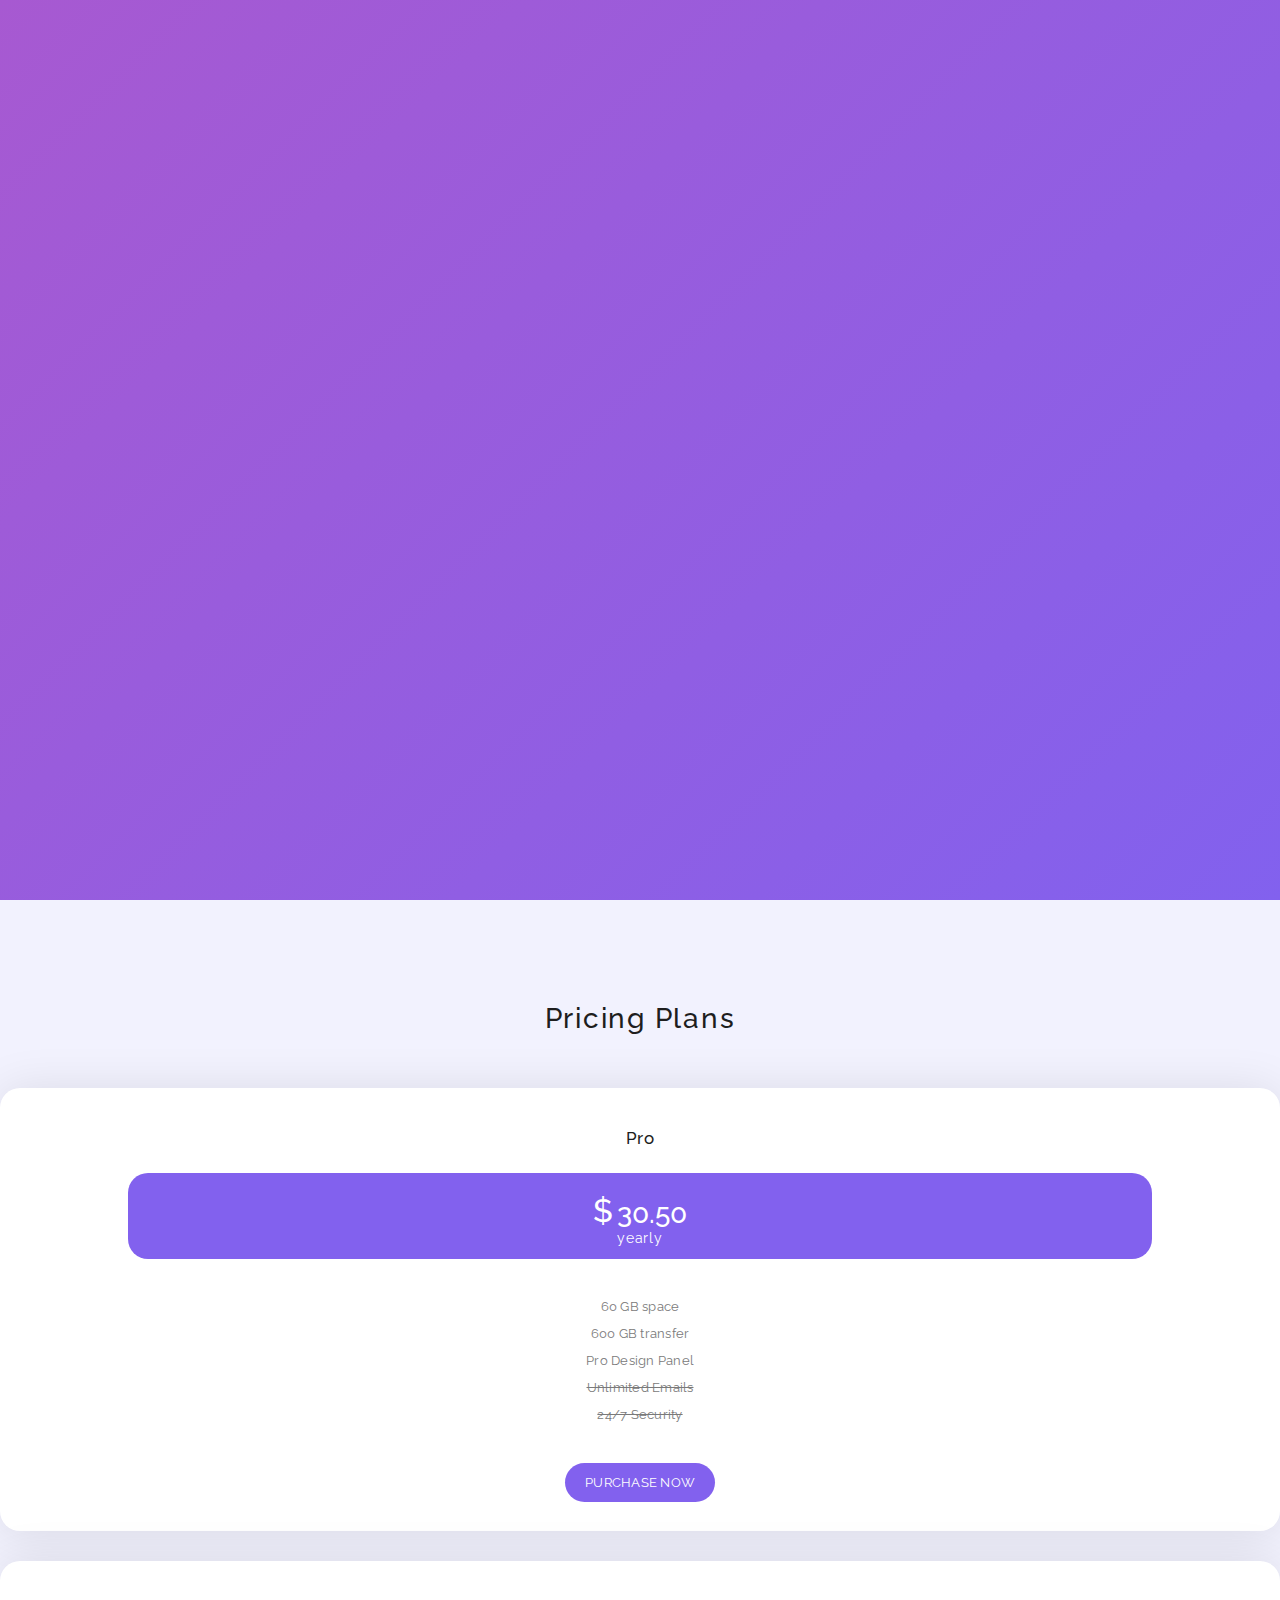
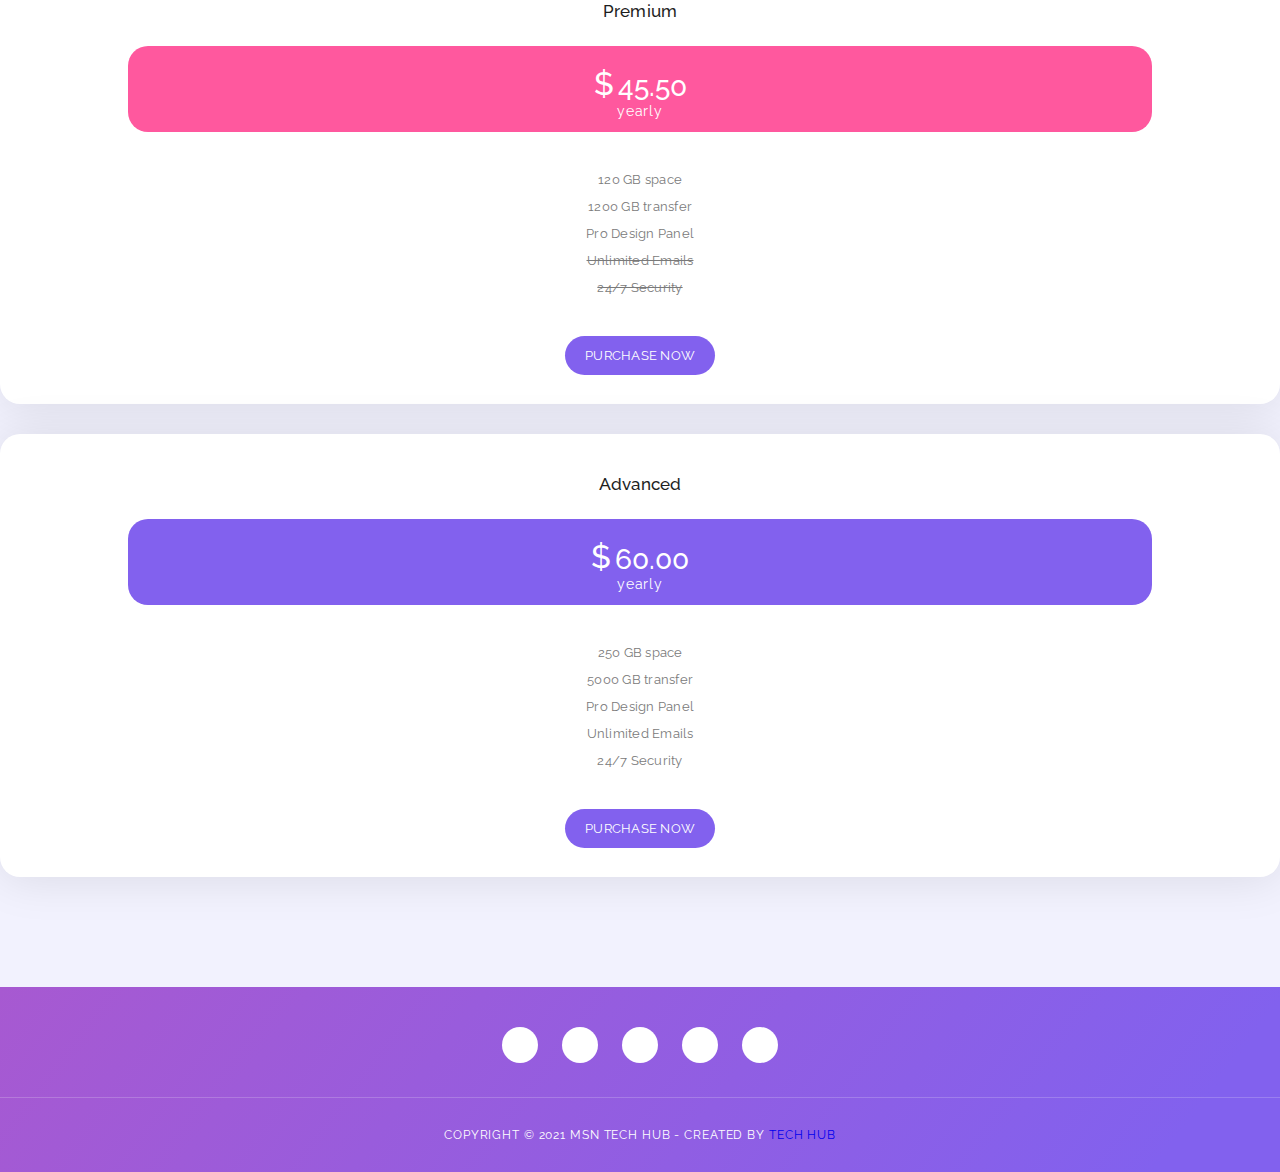
==== commit 39a808f7: "Update index.html" ====
--- a/index.html
+++ b/index.html
@@ -113,13 +113,13 @@
                 <div class="col-lg-4 col-md-6 col-sm-12" data-scroll-reveal="enter bottom move 50px over 0.6s after 0.2s">
                     <div class="pricing-item">
                         <div class="pricing-header">
-                            <h3 class="pricing-title">yearly</h3>
+                            <h3 class="pricing-title">Pro</h3>
                         </div>
                         <div class="pricing-body">
                             <div class="price-wrapper">
                                 <span class="currency">$</span>
                                 <span class="price">30.50</span>
-                                <span class="period">monthly</span>
+                                <span class="period">yearly</span>
                             </div>
                             <ul class="list">
                                 <li class="active">60 GB space</li>
@@ -131,7 +131,7 @@
                             </ul>
                         </div>
                         <div class="pricing-footer">
-                            <a href="#" class="main-button">Purchase Now</a>
+                            <a href="https://flutterwave.com/pay/fbe2wxrm9ch2" class="main-button">Purchase Now</a>
                         </div>
                     </div>
                 </div>
@@ -159,7 +159,7 @@
                             </ul>
                         </div>
                         <div class="pricing-footer">
-                            <a href="#" class="main-button">Purchase Now</a>
+                            <a href="https://flutterwave.com/pay/rxsinm5b8zg2" class="main-button">Purchase Now</a>
                         </div>
                     </div>
                 </div>
@@ -187,7 +187,7 @@
                             </ul>
                         </div>
                         <div class="pricing-footer">
-                            <a href="#" class="main-button">Purchase Now</a>
+                            <a href="https://flutterwave.com/pay/n9azhyhuan46" class="main-button">Purchase Now</a>
                         </div>
                     </div>
                 </div>
@@ -240,4 +240,4 @@
     <script src="assets/js/custom.js"></script>
 
   </body>
-</html>+</html>
